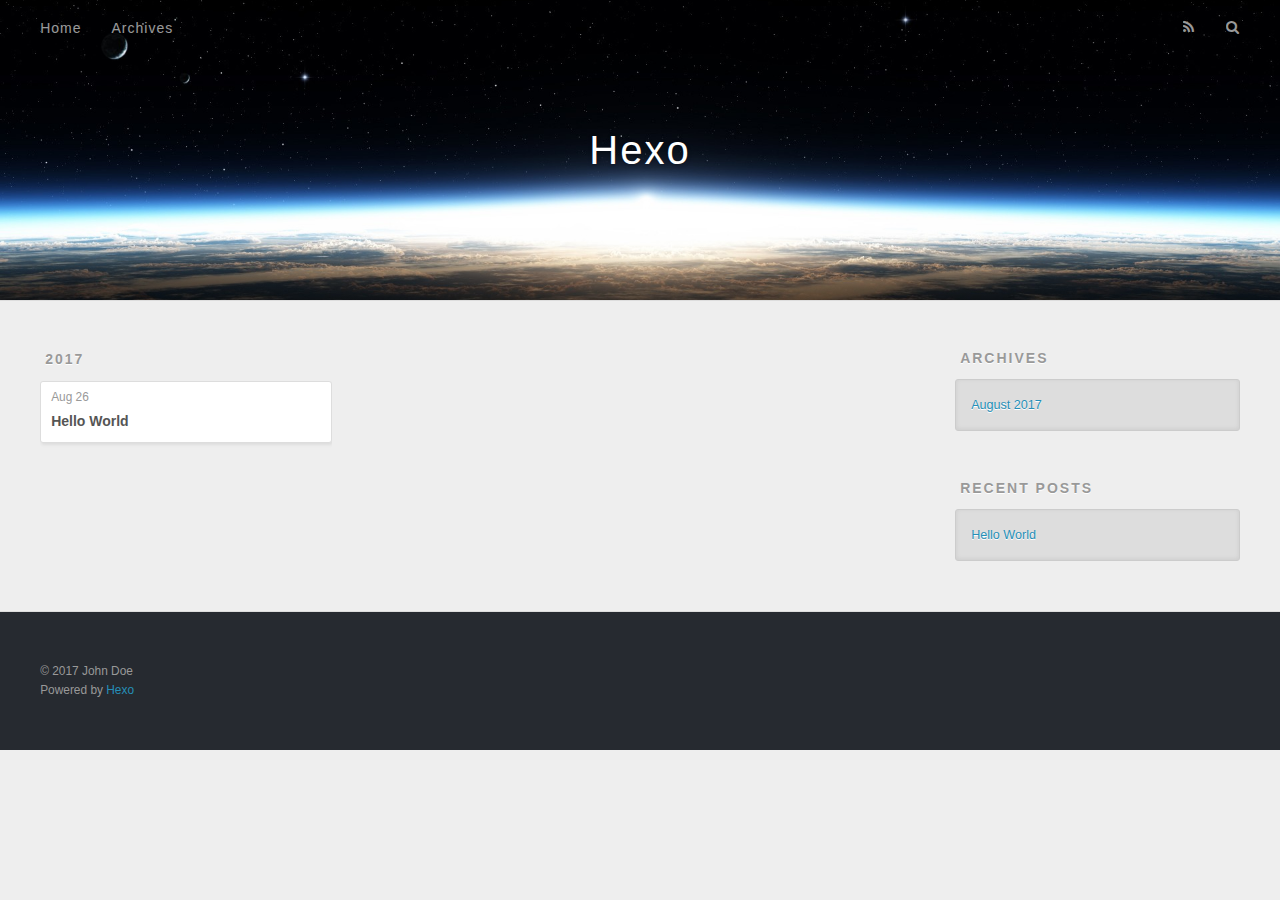
==== archives/index.html @ d43898ee "Site updated: 2017-08-26 11:19:26" ====
<!DOCTYPE html>
<html>
<head>
  <meta charset="utf-8">
  
  <title>Archives | Hexo</title>
  <meta name="viewport" content="width=device-width, initial-scale=1, maximum-scale=1">
  <meta property="og:type" content="website">
<meta property="og:title" content="Hexo">
<meta property="og:url" content="http://yoursite.com/archives/index.html">
<meta property="og:site_name" content="Hexo">
<meta name="twitter:card" content="summary">
<meta name="twitter:title" content="Hexo">
  
    <link rel="alternate" href="/atom.xml" title="Hexo" type="application/atom+xml">
  
  
    <link rel="icon" href="/favicon.png">
  
  
    <link href="//fonts.googleapis.com/css?family=Source+Code+Pro" rel="stylesheet" type="text/css">
  
  <link rel="stylesheet" href="/css/style.css">
  

</head>

<body>
  <div id="container">
    <div id="wrap">
      <header id="header">
  <div id="banner"></div>
  <div id="header-outer" class="outer">
    <div id="header-title" class="inner">
      <h1 id="logo-wrap">
        <a href="/" id="logo">Hexo</a>
      </h1>
      
    </div>
    <div id="header-inner" class="inner">
      <nav id="main-nav">
        <a id="main-nav-toggle" class="nav-icon"></a>
        
          <a class="main-nav-link" href="/">Home</a>
        
          <a class="main-nav-link" href="/archives">Archives</a>
        
      </nav>
      <nav id="sub-nav">
        
          <a id="nav-rss-link" class="nav-icon" href="/atom.xml" title="RSS Feed"></a>
        
        <a id="nav-search-btn" class="nav-icon" title="Search"></a>
      </nav>
      <div id="search-form-wrap">
        <form action="//google.com/search" method="get" accept-charset="UTF-8" class="search-form"><input type="search" name="q" class="search-form-input" placeholder="Search"><button type="submit" class="search-form-submit">&#xF002;</button><input type="hidden" name="sitesearch" value="http://yoursite.com"></form>
      </div>
    </div>
  </div>
</header>
      <div class="outer">
        <section id="main">
  
  
    
    
      
      
      <section class="archives-wrap">
        <div class="archive-year-wrap">
          <a href="/archives/2017" class="archive-year">2017</a>
        </div>
        <div class="archives">
    
    <article class="archive-article archive-type-post">
  <div class="archive-article-inner">
    <header class="archive-article-header">
      <a href="/2017/08/26/hello-world/" class="archive-article-date">
  <time datetime="2017-08-26T03:03:58.000Z" itemprop="datePublished">Aug 26</time>
</a>
      
  
    <h1 itemprop="name">
      <a class="archive-article-title" href="/2017/08/26/hello-world/">Hello World</a>
    </h1>
  

    </header>
  </div>
</article>
  
  
    </div></section>
  

</section>
        
          <aside id="sidebar">
  
    

  
    

  
    
  
    
  <div class="widget-wrap">
    <h3 class="widget-title">Archives</h3>
    <div class="widget">
      <ul class="archive-list"><li class="archive-list-item"><a class="archive-list-link" href="/archives/2017/08/">August 2017</a></li></ul>
    </div>
  </div>


  
    
  <div class="widget-wrap">
    <h3 class="widget-title">Recent Posts</h3>
    <div class="widget">
      <ul>
        
          <li>
            <a href="/2017/08/26/hello-world/">Hello World</a>
          </li>
        
      </ul>
    </div>
  </div>

  
</aside>
        
      </div>
      <footer id="footer">
  
  <div class="outer">
    <div id="footer-info" class="inner">
      &copy; 2017 John Doe<br>
      Powered by <a href="http://hexo.io/" target="_blank">Hexo</a>
    </div>
  </div>
</footer>
    </div>
    <nav id="mobile-nav">
  
    <a href="/" class="mobile-nav-link">Home</a>
  
    <a href="/archives" class="mobile-nav-link">Archives</a>
  
</nav>
    

<script src="//ajax.googleapis.com/ajax/libs/jquery/2.0.3/jquery.min.js"></script>


  <link rel="stylesheet" href="/fancybox/jquery.fancybox.css">
  <script src="/fancybox/jquery.fancybox.pack.js"></script>


<script src="/js/script.js"></script>

  </div>
</body>
</html>
---- css/style.css ----
body {
  width: 100%;
}
body:before,
body:after {
  content: "";
  display: table;
}
body:after {
  clear: both;
}
html,
body,
div,
span,
applet,
object,
iframe,
h1,
h2,
h3,
h4,
h5,
h6,
p,
blockquote,
pre,
a,
abbr,
acronym,
address,
big,
cite,
code,
del,
dfn,
em,
img,
ins,
kbd,
q,
s,
samp,
small,
strike,
strong,
sub,
sup,
tt,
var,
dl,
dt,
dd,
ol,
ul,
li,
fieldset,
form,
label,
legend,
table,
caption,
tbody,
tfoot,
thead,
tr,
th,
td {
  margin: 0;
  padding: 0;
  border: 0;
  outline: 0;
  font-weight: inherit;
  font-style: inherit;
  font-family: inherit;
  font-size: 100%;
  vertical-align: baseline;
}
body {
  line-height: 1;
  color: #000;
  background: #fff;
}
ol,
ul {
  list-style: none;
}
table {
  border-collapse: separate;
  border-spacing: 0;
  vertical-align: middle;
}
caption,
th,
td {
  text-align: left;
  font-weight: normal;
  vertical-align: middle;
}
a img {
  border: none;
}
input,
button {
  margin: 0;
  padding: 0;
}
input::-moz-focus-inner,
button::-moz-focus-inner {
  border: 0;
  padding: 0;
}
@font-face {
  font-family: FontAwesome;
  font-style: normal;
  font-weight: normal;
  src: url("fonts/fontawesome-webfont.eot?v=#4.0.3");
  src: url("fonts/fontawesome-webfont.eot?#iefix&v=#4.0.3") format("embedded-opentype"), url("fonts/fontawesome-webfont.woff?v=#4.0.3") format("woff"), url("fonts/fontawesome-webfont.ttf?v=#4.0.3") format("truetype"), url("fonts/fontawesome-webfont.svg#fontawesomeregular?v=#4.0.3") format("svg");
}
html,
body,
#container {
  height: 100%;
}
body {
  background: #eee;
  font: 14px "Helvetica Neue", Helvetica, Arial, sans-serif;
  -webkit-text-size-adjust: 100%;
}
.outer {
  max-width: 1220px;
  margin: 0 auto;
  padding: 0 20px;
}
.outer:before,
.outer:after {
  content: "";
  display: table;
}
.outer:after {
  clear: both;
}
.inner {
  display: inline;
  float: left;
  width: 98.33333333333333%;
  margin: 0 0.833333333333333%;
}
.left,
.alignleft {
  float: left;
}
.right,
.alignright {
  float: right;
}
.clear {
  clear: both;
}
#container {
  position: relative;
}
.mobile-nav-on {
  overflow: hidden;
}
#wrap {
  height: 100%;
  width: 100%;
  position: absolute;
  top: 0;
  left: 0;
  -webkit-transition: 0.2s ease-out;
  -moz-transition: 0.2s ease-out;
  -ms-transition: 0.2s ease-out;
  transition: 0.2s ease-out;
  z-index: 1;
  background: #eee;
}
.mobile-nav-on #wrap {
  left: 280px;
}
@media screen and (min-width: 768px) {
  #main {
    display: inline;
    float: left;
    width: 73.33333333333333%;
    margin: 0 0.833333333333333%;
  }
}
.article-date,
.article-category-link,
.archive-year,
.widget-title {
  text-decoration: none;
  text-transform: uppercase;
  letter-spacing: 2px;
  color: #999;
  margin-bottom: 1em;
  margin-left: 5px;
  line-height: 1em;
  text-shadow: 0 1px #fff;
  font-weight: bold;
}
.article-inner,
.archive-article-inner {
  background: #fff;
  -webkit-box-shadow: 1px 2px 3px #ddd;
  box-shadow: 1px 2px 3px #ddd;
  border: 1px solid #ddd;
  border-radius: 3px;
}
.article-entry h1,
.widget h1 {
  font-size: 2em;
}
.article-entry h2,
.widget h2 {
  font-size: 1.5em;
}
.article-entry h3,
.widget h3 {
  font-size: 1.3em;
}
.article-entry h4,
.widget h4 {
  font-size: 1.2em;
}
.article-entry h5,
.widget h5 {
  font-size: 1em;
}
.article-entry h6,
.widget h6 {
  font-size: 1em;
  color: #999;
}
.article-entry hr,
.widget hr {
  border: 1px dashed #ddd;
}
.article-entry strong,
.widget strong {
  font-weight: bold;
}
.article-entry em,
.widget em,
.article-entry cite,
.widget cite {
  font-style: italic;
}
.article-entry sup,
.widget sup,
.article-entry sub,
.widget sub {
  font-size: 0.75em;
  line-height: 0;
  position: relative;
  vertical-align: baseline;
}
.article-entry sup,
.widget sup {
  top: -0.5em;
}
.article-entry sub,
.widget sub {
  bottom: -0.2em;
}
.article-entry small,
.widget small {
  font-size: 0.85em;
}
.article-entry acronym,
.widget acronym,
.article-entry abbr,
.widget abbr {
  border-bottom: 1px dotted;
}
.article-entry ul,
.widget ul,
.article-entry ol,
.widget ol,
.article-entry dl,
.widget dl {
  margin: 0 20px;
  line-height: 1.6em;
}
.article-entry ul ul,
.widget ul ul,
.article-entry ol ul,
.widget ol ul,
.article-entry ul ol,
.widget ul ol,
.article-entry ol ol,
.widget ol ol {
  margin-top: 0;
  margin-bottom: 0;
}
.article-entry ul,
.widget ul {
  list-style: disc;
}
.article-entry ol,
.widget ol {
  list-style: decimal;
}
.article-entry dt,
.widget dt {
  font-weight: bold;
}
#header {
  height: 300px;
  position: relative;
  border-bottom: 1px solid #ddd;
}
#header:before,
#header:after {
  content: "";
  position: absolute;
  left: 0;
  right: 0;
  height: 40px;
}
#header:before {
  top: 0;
  background: -webkit-linear-gradient(rgba(0,0,0,0.2), transparent);
  background: -moz-linear-gradient(rgba(0,0,0,0.2), transparent);
  background: -ms-linear-gradient(rgba(0,0,0,0.2), transparent);
  background: linear-gradient(rgba(0,0,0,0.2), transparent);
}
#header:after {
  bottom: 0;
  background: -webkit-linear-gradient(transparent, rgba(0,0,0,0.2));
  background: -moz-linear-gradient(transparent, rgba(0,0,0,0.2));
  background: -ms-linear-gradient(transparent, rgba(0,0,0,0.2));
  background: linear-gradient(transparent, rgba(0,0,0,0.2));
}
#header-outer {
  height: 100%;
  position: relative;
}
#header-inner {
  position: relative;
  overflow: hidden;
}
#banner {
  position: absolute;
  top: 0;
  left: 0;
  width: 100%;
  height: 100%;
  background: url("images/banner.jpg") center #000;
  -webkit-background-size: cover;
  -moz-background-size: cover;
  background-size: cover;
  z-index: -1;
}
#header-title {
  text-align: center;
  height: 40px;
  position: absolute;
  top: 50%;
  left: 0;
  margin-top: -20px;
}
#logo,
#subtitle {
  text-decoration: none;
  color: #fff;
  font-weight: 300;
  text-shadow: 0 1px 4px rgba(0,0,0,0.3);
}
#logo {
  font-size: 40px;
  line-height: 40px;
  letter-spacing: 2px;
}
#subtitle {
  font-size: 16px;
  line-height: 16px;
  letter-spacing: 1px;
}
#subtitle-wrap {
  margin-top: 16px;
}
#main-nav {
  float: left;
  margin-left: -15px;
}
.nav-icon,
.main-nav-link {
  float: left;
  color: #fff;
  opacity: 0.6;
  text-decoration: none;
  text-shadow: 0 1px rgba(0,0,0,0.2);
  -webkit-transition: opacity 0.2s;
  -moz-transition: opacity 0.2s;
  -ms-transition: opacity 0.2s;
  transition: opacity 0.2s;
  display: block;
  padding: 20px 15px;
}
.nav-icon:hover,
.main-nav-link:hover {
  opacity: 1;
}
.nav-icon {
  font-family: FontAwesome;
  text-align: center;
  font-size: 14px;
  width: 14px;
  height: 14px;
  padding: 20px 15px;
  position: relative;
  cursor: pointer;
}
.main-nav-link {
  font-weight: 300;
  letter-spacing: 1px;
}
@media screen and (max-width: 479px) {
  .main-nav-link {
    display: none;
  }
}
#main-nav-toggle {
  display: none;
}
#main-nav-toggle:before {
  content: "\f0c9";
}
@media screen and (max-width: 479px) {
  #main-nav-toggle {
    display: block;
  }
}
#sub-nav {
  float: right;
  margin-right: -15px;
}
#nav-rss-link:before {
  content: "\f09e";
}
#nav-search-btn:before {
  content: "\f002";
}
#search-form-wrap {
  position: absolute;
  top: 15px;
  width: 150px;
  height: 30px;
  right: -150px;
  opacity: 0;
  -webkit-transition: 0.2s ease-out;
  -moz-transition: 0.2s ease-out;
  -ms-transition: 0.2s ease-out;
  transition: 0.2s ease-out;
}
#search-form-wrap.on {
  opacity: 1;
  right: 0;
}
@media screen and (max-width: 479px) {
  #search-form-wrap {
    width: 100%;
    right: -100%;
  }
}
.search-form {
  position: absolute;
  top: 0;
  left: 0;
  right: 0;
  background: #fff;
  padding: 5px 15px;
  border-radius: 15px;
  -webkit-box-shadow: 0 0 10px rgba(0,0,0,0.3);
  box-shadow: 0 0 10px rgba(0,0,0,0.3);
}
.search-form-input {
  border: none;
  background: none;
  color: #555;
  width: 100%;
  font: 13px "Helvetica Neue", Helvetica, Arial, sans-serif;
  outline: none;
}
.search-form-input::-webkit-search-results-decoration,
.search-form-input::-webkit-search-cancel-button {
  -webkit-appearance: none;
}
.search-form-submit {
  position: absolute;
  top: 50%;
  right: 10px;
  margin-top: -7px;
  font: 13px FontAwesome;
  border: none;
  background: none;
  color: #bbb;
  cursor: pointer;
}
.search-form-submit:hover,
.search-form-submit:focus {
  color: #777;
}
.article {
  margin: 50px 0;
}
.article-inner {
  overflow: hidden;
}
.article-meta:before,
.article-meta:after {
  content: "";
  display: table;
}
.article-meta:after {
  clear: both;
}
.article-date {
  float: left;
}
.article-category {
  float: left;
  line-height: 1em;
  color: #ccc;
  text-shadow: 0 1px #fff;
  margin-left: 8px;
}
.article-category:before {
  content: "\2022";
}
.article-category-link {
  margin: 0 12px 1em;
}
.article-header {
  padding: 20px 20px 0;
}
.article-title {
  text-decoration: none;
  font-size: 2em;
  font-weight: bold;
  color: #555;
  line-height: 1.1em;
  -webkit-transition: color 0.2s;
  -moz-transition: color 0.2s;
  -ms-transition: color 0.2s;
  transition: color 0.2s;
}
a.article-title:hover {
  color: #258fb8;
}
.article-entry {
  color: #555;
  padding: 0 20px;
}
.article-entry:before,
.article-entry:after {
  content: "";
  display: table;
}
.article-entry:after {
  clear: both;
}
.article-entry p,
.article-entry table {
  line-height: 1.6em;
  margin: 1.6em 0;
}
.article-entry h1,
.article-entry h2,
.article-entry h3,
.article-entry h4,
.article-entry h5,
.article-entry h6 {
  font-weight: bold;
}
.article-entry h1,
.article-entry h2,
.article-entry h3,
.article-entry h4,
.article-entry h5,
.article-entry h6 {
  line-height: 1.1em;
  margin: 1.1em 0;
}
.article-entry a {
  color: #258fb8;
  text-decoration: none;
}
.article-entry a:hover {
  text-decoration: underline;
}
.article-entry ul,
.article-entry ol,
.article-entry dl {
  margin-top: 1.6em;
  margin-bottom: 1.6em;
}
.article-entry img,
.article-entry video {
  max-width: 100%;
  height: auto;
  display: block;
  margin: auto;
}
.article-entry iframe {
  border: none;
}
.article-entry table {
  width: 100%;
  border-collapse: collapse;
  border-spacing: 0;
}
.article-entry th {
  font-weight: bold;
  border-bottom: 3px solid #ddd;
  padding-bottom: 0.5em;
}
.article-entry td {
  border-bottom: 1px solid #ddd;
  padding: 10px 0;
}
.article-entry blockquote {
  font-family: Georgia, "Times New Roman", serif;
  font-size: 1.4em;
  margin: 1.6em 20px;
  text-align: center;
}
.article-entry blockquote footer {
  font-size: 14px;
  margin: 1.6em 0;
  font-family: "Helvetica Neue", Helvetica, Arial, sans-serif;
}
.article-entry blockquote footer cite:before {
  content: "—";
  padding: 0 0.5em;
}
.article-entry .pullquote {
  text-align: left;
  width: 45%;
  margin: 0;
}
.article-entry .pullquote.left {
  margin-left: 0.5em;
  margin-right: 1em;
}
.article-entry .pullquote.right {
  margin-right: 0.5em;
  margin-left: 1em;
}
.article-entry .caption {
  color: #999;
  display: block;
  font-size: 0.9em;
  margin-top: 0.5em;
  position: relative;
  text-align: center;
}
.article-entry .video-container {
  position: relative;
  padding-top: 56.25%;
  height: 0;
  overflow: hidden;
}
.article-entry .video-container iframe,
.article-entry .video-container object,
.article-entry .video-container embed {
  position: absolute;
  top: 0;
  left: 0;
  width: 100%;
  height: 100%;
  margin-top: 0;
}
.article-more-link a {
  display: inline-block;
  line-height: 1em;
  padding: 6px 15px;
  border-radius: 15px;
  background: #eee;
  color: #999;
  text-shadow: 0 1px #fff;
  text-decoration: none;
}
.article-more-link a:hover {
  background: #258fb8;
  color: #fff;
  text-decoration: none;
  text-shadow: 0 1px #1e7293;
}
.article-footer {
  font-size: 0.85em;
  line-height: 1.6em;
  border-top: 1px solid #ddd;
  padding-top: 1.6em;
  margin: 0 20px 20px;
}
.article-footer:before,
.article-footer:after {
  content: "";
  display: table;
}
.article-footer:after {
  clear: both;
}
.article-footer a {
  color: #999;
  text-decoration: none;
}
.article-footer a:hover {
  color: #555;
}
.article-tag-list-item {
  float: left;
  margin-right: 10px;
}
.article-tag-list-link:before {
  content: "#";
}
.article-comment-link {
  float: right;
}
.article-comment-link:before {
  content: "\f075";
  font-family: FontAwesome;
  padding-right: 8px;
}
.article-share-link {
  cursor: pointer;
  float: right;
  margin-left: 20px;
}
.article-share-link:before {
  content: "\f064";
  font-family: FontAwesome;
  padding-right: 6px;
}
#article-nav {
  position: relative;
}
#article-nav:before,
#article-nav:after {
  content: "";
  display: table;
}
#article-nav:after {
  clear: both;
}
@media screen and (min-width: 768px) {
  #article-nav {
    margin: 50px 0;
  }
  #article-nav:before {
    width: 8px;
    height: 8px;
    position: absolute;
    top: 50%;
    left: 50%;
    margin-top: -4px;
    margin-left: -4px;
    content: "";
    border-radius: 50%;
    background: #ddd;
    -webkit-box-shadow: 0 1px 2px #fff;
    box-shadow: 0 1px 2px #fff;
  }
}
.article-nav-link-wrap {
  text-decoration: none;
  text-shadow: 0 1px #fff;
  color: #999;
  -webkit-box-sizing: border-box;
  -moz-box-sizing: border-box;
  box-sizing: border-box;
  margin-top: 50px;
  text-align: center;
  display: block;
}
.article-nav-link-wrap:hover {
  color: #555;
}
@media screen and (min-width: 768px) {
  .article-nav-link-wrap {
    width: 50%;
    margin-top: 0;
  }
}
@media screen and (min-width: 768px) {
  #article-nav-newer {
    float: left;
    text-align: right;
    padding-right: 20px;
  }
}
@media screen and (min-width: 768px) {
  #article-nav-older {
    float: right;
    text-align: left;
    padding-left: 20px;
  }
}
.article-nav-caption {
  text-transform: uppercase;
  letter-spacing: 2px;
  color: #ddd;
  line-height: 1em;
  font-weight: bold;
}
#article-nav-newer .article-nav-caption {
  margin-right: -2px;
}
.article-nav-title {
  font-size: 0.85em;
  line-height: 1.6em;
  margin-top: 0.5em;
}
.article-share-box {
  position: absolute;
  display: none;
  background: #fff;
  -webkit-box-shadow: 1px 2px 10px rgba(0,0,0,0.2);
  box-shadow: 1px 2px 10px rgba(0,0,0,0.2);
  border-radius: 3px;
  margin-left: -145px;
  overflow: hidden;
  z-index: 1;
}
.article-share-box.on {
  display: block;
}
.article-share-input {
  width: 100%;
  background: none;
  -webkit-box-sizing: border-box;
  -moz-box-sizing: border-box;
  box-sizing: border-box;
  font: 14px "Helvetica Neue", Helvetica, Arial, sans-serif;
  padding: 0 15px;
  color: #555;
  outline: none;
  border: 1px solid #ddd;
  border-radius: 3px 3px 0 0;
  height: 36px;
  line-height: 36px;
}
.article-share-links {
  background: #eee;
}
.article-share-links:before,
.article-share-links:after {
  content: "";
  display: table;
}
.article-share-links:after {
  clear: both;
}
.article-share-twitter,
.article-share-facebook,
.article-share-pinterest,
.article-share-google {
  width: 50px;
  height: 36px;
  display: block;
  float: left;
  position: relative;
  color: #999;
  text-shadow: 0 1px #fff;
}
.article-share-twitter:before,
.article-share-facebook:before,
.article-share-pinterest:before,
.article-share-google:before {
  font-size: 20px;
  font-family: FontAwesome;
  width: 20px;
  height: 20px;
  position: absolute;
  top: 50%;
  left: 50%;
  margin-top: -10px;
  margin-left: -10px;
  text-align: center;
}
.article-share-twitter:hover,
.article-share-facebook:hover,
.article-share-pinterest:hover,
.article-share-google:hover {
  color: #fff;
}
.article-share-twitter:before {
  content: "\f099";
}
.article-share-twitter:hover {
  background: #00aced;
  text-shadow: 0 1px #008abe;
}
.article-share-facebook:before {
  content: "\f09a";
}
.article-share-facebook:hover {
  background: #3b5998;
  text-shadow: 0 1px #2f477a;
}
.article-share-pinterest:before {
  content: "\f0d2";
}
.article-share-pinterest:hover {
  background: #cb2027;
  text-shadow: 0 1px #a21a1f;
}
.article-share-google:before {
  content: "\f0d5";
}
.article-share-google:hover {
  background: #dd4b39;
  text-shadow: 0 1px #be3221;
}
.article-gallery {
  background: #000;
  position: relative;
}
.article-gallery-photos {
  position: relative;
  overflow: hidden;
}
.article-gallery-img {
  display: none;
  max-width: 100%;
}
.article-gallery-img:first-child {
  display: block;
}
.article-gallery-img.loaded {
  position: absolute;
  display: block;
}
.article-gallery-img img {
  display: block;
  max-width: 100%;
  margin: 0 auto;
}
#comments {
  background: #fff;
  -webkit-box-shadow: 1px 2px 3px #ddd;
  box-shadow: 1px 2px 3px #ddd;
  padding: 20px;
  border: 1px solid #ddd;
  border-radius: 3px;
  margin: 50px 0;
}
#comments a {
  color: #258fb8;
}
.archives-wrap {
  margin: 50px 0;
}
.archives:before,
.archives:after {
  content: "";
  display: table;
}
.archives:after {
  clear: both;
}
.archive-year-wrap {
  margin-bottom: 1em;
}
.archives {
  -webkit-column-gap: 10px;
  -moz-column-gap: 10px;
  column-gap: 10px;
}
@media screen and (min-width: 480px) and (max-width: 767px) {
  .archives {
    -webkit-column-count: 2;
    -moz-column-count: 2;
    column-count: 2;
  }
}
@media screen and (min-width: 768px) {
  .archives {
    -webkit-column-count: 3;
    -moz-column-count: 3;
    column-count: 3;
  }
}
.archive-article {
  -webkit-column-break-inside: avoid;
  page-break-inside: avoid;
  overflow: hidden;
  break-inside: avoid-column;
}
.archive-article-inner {
  padding: 10px;
  margin-bottom: 15px;
}
.archive-article-title {
  text-decoration: none;
  font-weight: bold;
  color: #555;
  -webkit-transition: color 0.2s;
  -moz-transition: color 0.2s;
  -ms-transition: color 0.2s;
  transition: color 0.2s;
  line-height: 1.6em;
}
.archive-article-title:hover {
  color: #258fb8;
}
.archive-article-footer {
  margin-top: 1em;
}
.archive-article-date {
  color: #999;
  text-decoration: none;
  font-size: 0.85em;
  line-height: 1em;
  margin-bottom: 0.5em;
  display: block;
}
#page-nav {
  margin: 50px auto;
  background: #fff;
  -webkit-box-shadow: 1px 2px 3px #ddd;
  box-shadow: 1px 2px 3px #ddd;
  border: 1px solid #ddd;
  border-radius: 3px;
  text-align: center;
  color: #999;
  overflow: hidden;
}
#page-nav:before,
#page-nav:after {
  content: "";
  display: table;
}
#page-nav:after {
  clear: both;
}
#page-nav a,
#page-nav span {
  padding: 10px 20px;
  line-height: 1;
  height: 2ex;
}
#page-nav a {
  color: #999;
  text-decoration: none;
}
#page-nav a:hover {
  background: #999;
  color: #fff;
}
#page-nav .prev {
  float: left;
}
#page-nav .next {
  float: right;
}
#page-nav .page-number {
  display: inline-block;
}
@media screen and (max-width: 479px) {
  #page-nav .page-number {
    display: none;
  }
}
#page-nav .current {
  color: #555;
  font-weight: bold;
}
#page-nav .space {
  color: #ddd;
}
#footer {
  background: #262a30;
  padding: 50px 0;
  border-top: 1px solid #ddd;
  color: #999;
}
#footer a {
  color: #258fb8;
  text-decoration: none;
}
#footer a:hover {
  text-decoration: underline;
}
#footer-info {
  line-height: 1.6em;
  font-size: 0.85em;
}
.article-entry pre,
.article-entry .highlight {
  background: #2d2d2d;
  margin: 0 -20px;
  padding: 15px 20px;
  border-style: solid;
  border-color: #ddd;
  border-width: 1px 0;
  overflow: auto;
  color: #ccc;
  line-height: 22.400000000000002px;
}
.article-entry .highlight .gutter pre,
.article-entry .gist .gist-file .gist-data .line-numbers {
  color: #666;
  font-size: 0.85em;
}
.article-entry pre,
.article-entry code {
  font-family: "Source Code Pro", Consolas, Monaco, Menlo, Consolas, monospace;
}
.article-entry code {
  background: #eee;
  text-shadow: 0 1px #fff;
  padding: 0 0.3em;
}
.article-entry pre code {
  background: none;
  text-shadow: none;
  padding: 0;
}
.article-entry .highlight pre {
  border: none;
  margin: 0;
  padding: 0;
}
.article-entry .highlight table {
  margin: 0;
  width: auto;
}
.article-entry .highlight td {
  border: none;
  padding: 0;
}
.article-entry .highlight figcaption {
  font-size: 0.85em;
  color: #999;
  line-height: 1em;
  margin-bottom: 1em;
}
.article-entry .highlight figcaption:before,
.article-entry .highlight figcaption:after {
  content: "";
  display: table;
}
.article-entry .highlight figcaption:after {
  clear: both;
}
.article-entry .highlight figcaption a {
  float: right;
}
.article-entry .highlight .gutter pre {
  text-align: right;
  padding-right: 20px;
}
.article-entry .highlight .line {
  height: 22.400000000000002px;
}
.article-entry .highlight .line.marked {
  background: #515151;
}
.article-entry .gist {
  margin: 0 -20px;
  border-style: solid;
  border-color: #ddd;
  border-width: 1px 0;
  background: #2d2d2d;
  padding: 15px 20px 15px 0;
}
.article-entry .gist .gist-file {
  border: none;
  font-family: "Source Code Pro", Consolas, Monaco, Menlo, Consolas, monospace;
  margin: 0;
}
.article-entry .gist .gist-file .gist-data {
  background: none;
  border: none;
}
.article-entry .gist .gist-file .gist-data .line-numbers {
  background: none;
  border: none;
  padding: 0 20px 0 0;
}
.article-entry .gist .gist-file .gist-data .line-data {
  padding: 0 !important;
}
.article-entry .gist .gist-file .highlight {
  margin: 0;
  padding: 0;
  border: none;
}
.article-entry .gist .gist-file .gist-meta {
  background: #2d2d2d;
  color: #999;
  font: 0.85em "Helvetica Neue", Helvetica, Arial, sans-serif;
  text-shadow: 0 0;
  padding: 0;
  margin-top: 1em;
  margin-left: 20px;
}
.article-entry .gist .gist-file .gist-meta a {
  color: #258fb8;
  font-weight: normal;
}
.article-entry .gist .gist-file .gist-meta a:hover {
  text-decoration: underline;
}
pre .comment,
pre .title {
  color: #999;
}
pre .variable,
pre .attribute,
pre .tag,
pre .regexp,
pre .ruby .constant,
pre .xml .tag .title,
pre .xml .pi,
pre .xml .doctype,
pre .html .doctype,
pre .css .id,
pre .css .class,
pre .css .pseudo {
  color: #f2777a;
}
pre .number,
pre .preprocessor,
pre .built_in,
pre .literal,
pre .params,
pre .constant {
  color: #f99157;
}
pre .class,
pre .ruby .class .title,
pre .css .rules .attribute {
  color: #9c9;
}
pre .string,
pre .value,
pre .inheritance,
pre .header,
pre .ruby .symbol,
pre .xml .cdata {
  color: #9c9;
}
pre .css .hexcolor {
  color: #6cc;
}
pre .function,
pre .python .decorator,
pre .python .title,
pre .ruby .function .title,
pre .ruby .title .keyword,
pre .perl .sub,
pre .javascript .title,
pre .coffeescript .title {
  color: #69c;
}
pre .keyword,
pre .javascript .function {
  color: #c9c;
}
@media screen and (max-width: 479px) {
  #mobile-nav {
    position: absolute;
    top: 0;
    left: 0;
    width: 280px;
    height: 100%;
    background: #191919;
    border-right: 1px solid #fff;
  }
}
@media screen and (max-width: 479px) {
  .mobile-nav-link {
    display: block;
    color: #999;
    text-decoration: none;
    padding: 15px 20px;
    font-weight: bold;
  }
  .mobile-nav-link:hover {
    color: #fff;
  }
}
@media screen and (min-width: 768px) {
  #sidebar {
    display: inline;
    float: left;
    width: 23.333333333333332%;
    margin: 0 0.833333333333333%;
  }
}
.widget-wrap {
  margin: 50px 0;
}
.widget {
  color: #777;
  text-shadow: 0 1px #fff;
  background: #ddd;
  -webkit-box-shadow: 0 -1px 4px #ccc inset;
  box-shadow: 0 -1px 4px #ccc inset;
  border: 1px solid #ccc;
  padding: 15px;
  border-radius: 3px;
}
.widget a {
  color: #258fb8;
  text-decoration: none;
}
.widget a:hover {
  text-decoration: underline;
}
.widget ul ul,
.widget ol ul,
.widget dl ul,
.widget ul ol,
.widget ol ol,
.widget dl ol,
.widget ul dl,
.widget ol dl,
.widget dl dl {
  margin-left: 15px;
  list-style: disc;
}
.widget {
  line-height: 1.6em;
  word-wrap: break-word;
  font-size: 0.9em;
}
.widget ul,
.widget ol {
  list-style: none;
  margin: 0;
}
.widget ul ul,
.widget ol ul,
.widget ul ol,
.widget ol ol {
  margin: 0 20px;
}
.widget ul ul,
.widget ol ul {
  list-style: disc;
}
.widget ul ol,
.widget ol ol {
  list-style: decimal;
}
.category-list-count,
.tag-list-count,
.archive-list-count {
  padding-left: 5px;
  color: #999;
  font-size: 0.85em;
}
.category-list-count:before,
.tag-list-count:before,
.archive-list-count:before {
  content: "(";
}
.category-list-count:after,
.tag-list-count:after,
.archive-list-count:after {
  content: ")";
}
.tagcloud a {
  margin-right: 5px;
  display: inline-block;
}
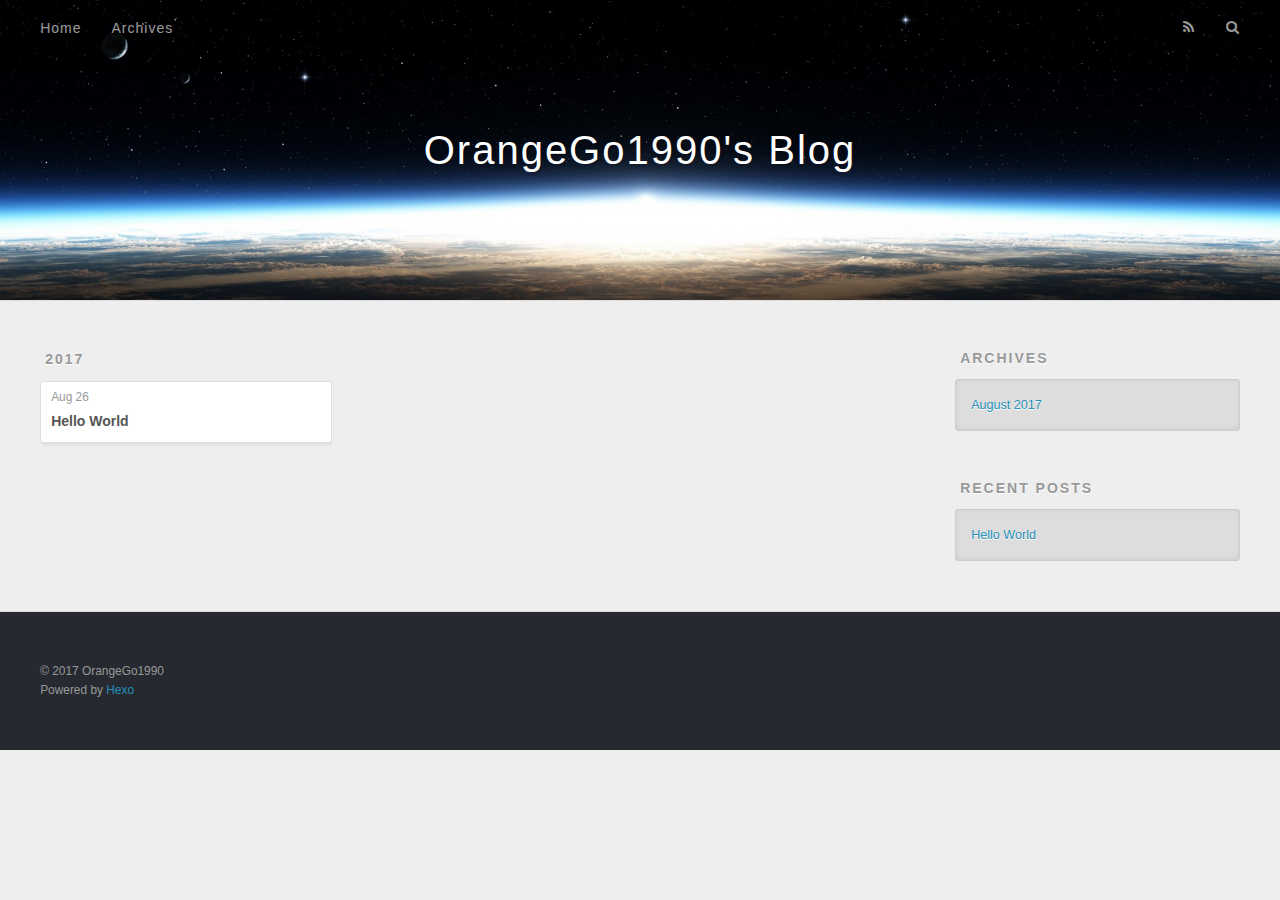
==== commit a4519f3e: "Site updated: 2017-08-26 12:02:07" ====
--- a/archives/index.html
+++ b/archives/index.html
@@ -3,16 +3,17 @@
 <head>
   <meta charset="utf-8">
   
-  <title>Archives | Hexo</title>
+  <title>Archives | OrangeGo1990&#39;s Blog</title>
   <meta name="viewport" content="width=device-width, initial-scale=1, maximum-scale=1">
   <meta property="og:type" content="website">
-<meta property="og:title" content="Hexo">
+<meta property="og:title" content="OrangeGo1990&#39;s Blog">
 <meta property="og:url" content="http://yoursite.com/archives/index.html">
-<meta property="og:site_name" content="Hexo">
+<meta property="og:site_name" content="OrangeGo1990&#39;s Blog">
+<meta property="og:locale" content="zh-Hans">
 <meta name="twitter:card" content="summary">
-<meta name="twitter:title" content="Hexo">
+<meta name="twitter:title" content="OrangeGo1990&#39;s Blog">
   
-    <link rel="alternate" href="/atom.xml" title="Hexo" type="application/atom+xml">
+    <link rel="alternate" href="/atom.xml" title="OrangeGo1990&#39;s Blog" type="application/atom+xml">
   
   
     <link rel="icon" href="/favicon.png">
@@ -33,7 +34,7 @@
   <div id="header-outer" class="outer">
     <div id="header-title" class="inner">
       <h1 id="logo-wrap">
-        <a href="/" id="logo">Hexo</a>
+        <a href="/" id="logo">OrangeGo1990&#39;s Blog</a>
       </h1>
       
     </div>
@@ -137,7 +138,7 @@
   
   <div class="outer">
     <div id="footer-info" class="inner">
-      &copy; 2017 John Doe<br>
+      &copy; 2017 OrangeGo1990<br>
       Powered by <a href="http://hexo.io/" target="_blank">Hexo</a>
     </div>
   </div>
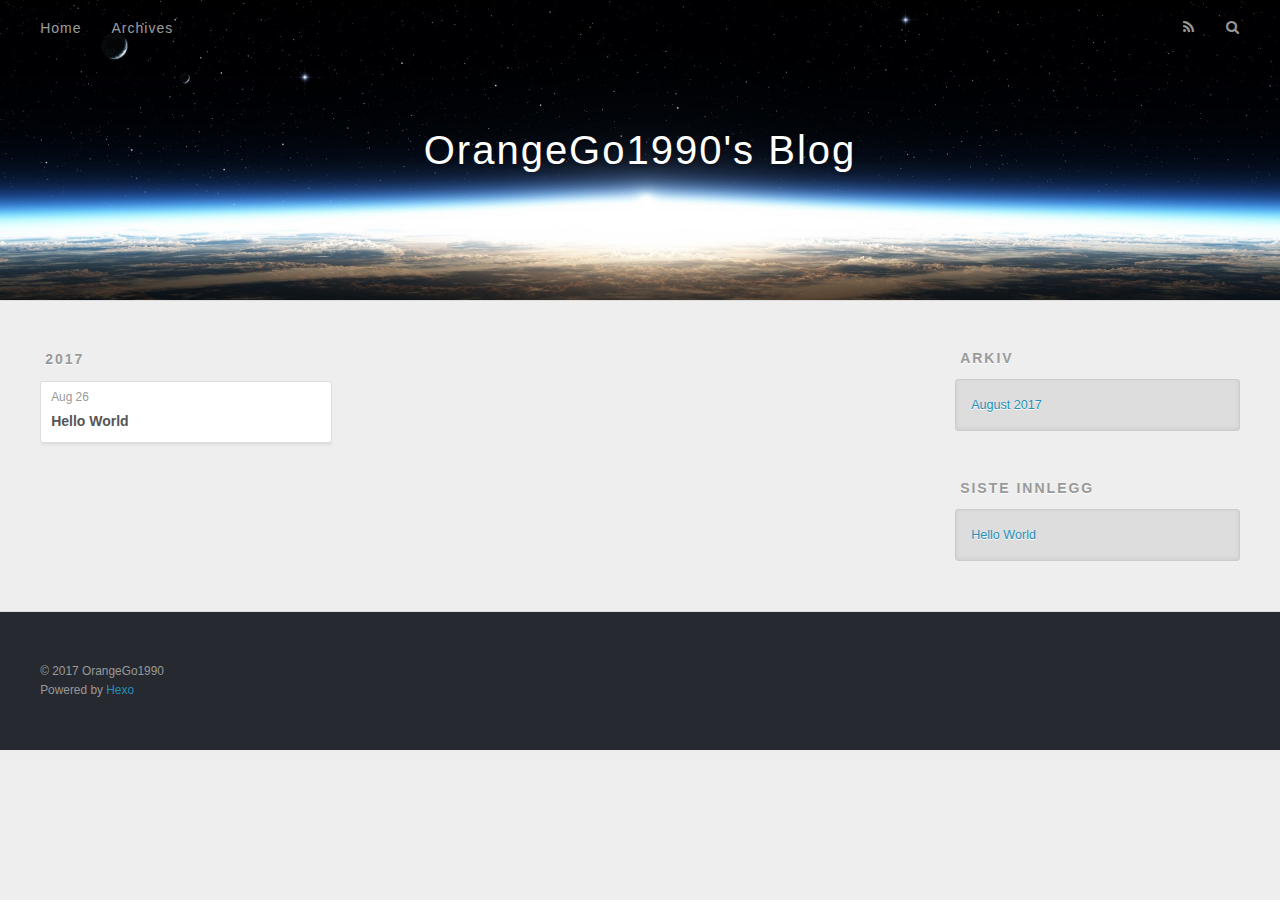
==== commit 436215a1: "Site updated: 2017-08-26 12:13:18" ====
--- a/archives/index.html
+++ b/archives/index.html
@@ -3,7 +3,7 @@
 <head>
   <meta charset="utf-8">
   
-  <title>Archives | OrangeGo1990&#39;s Blog</title>
+  <title>Arkiv | OrangeGo1990&#39;s Blog</title>
   <meta name="viewport" content="width=device-width, initial-scale=1, maximum-scale=1">
   <meta property="og:type" content="website">
 <meta property="og:title" content="OrangeGo1990&#39;s Blog">
@@ -51,7 +51,7 @@
         
           <a id="nav-rss-link" class="nav-icon" href="/atom.xml" title="RSS Feed"></a>
         
-        <a id="nav-search-btn" class="nav-icon" title="Search"></a>
+        <a id="nav-search-btn" class="nav-icon" title="Søk"></a>
       </nav>
       <div id="search-form-wrap">
         <form action="//google.com/search" method="get" accept-charset="UTF-8" class="search-form"><input type="search" name="q" class="search-form-input" placeholder="Search"><button type="submit" class="search-form-submit">&#xF002;</button><input type="hidden" name="sitesearch" value="http://yoursite.com"></form>
@@ -108,7 +108,7 @@
   
     
   <div class="widget-wrap">
-    <h3 class="widget-title">Archives</h3>
+    <h3 class="widget-title">Arkiv</h3>
     <div class="widget">
       <ul class="archive-list"><li class="archive-list-item"><a class="archive-list-link" href="/archives/2017/08/">August 2017</a></li></ul>
     </div>
@@ -118,7 +118,7 @@
   
     
   <div class="widget-wrap">
-    <h3 class="widget-title">Recent Posts</h3>
+    <h3 class="widget-title">Siste innlegg</h3>
     <div class="widget">
       <ul>
         
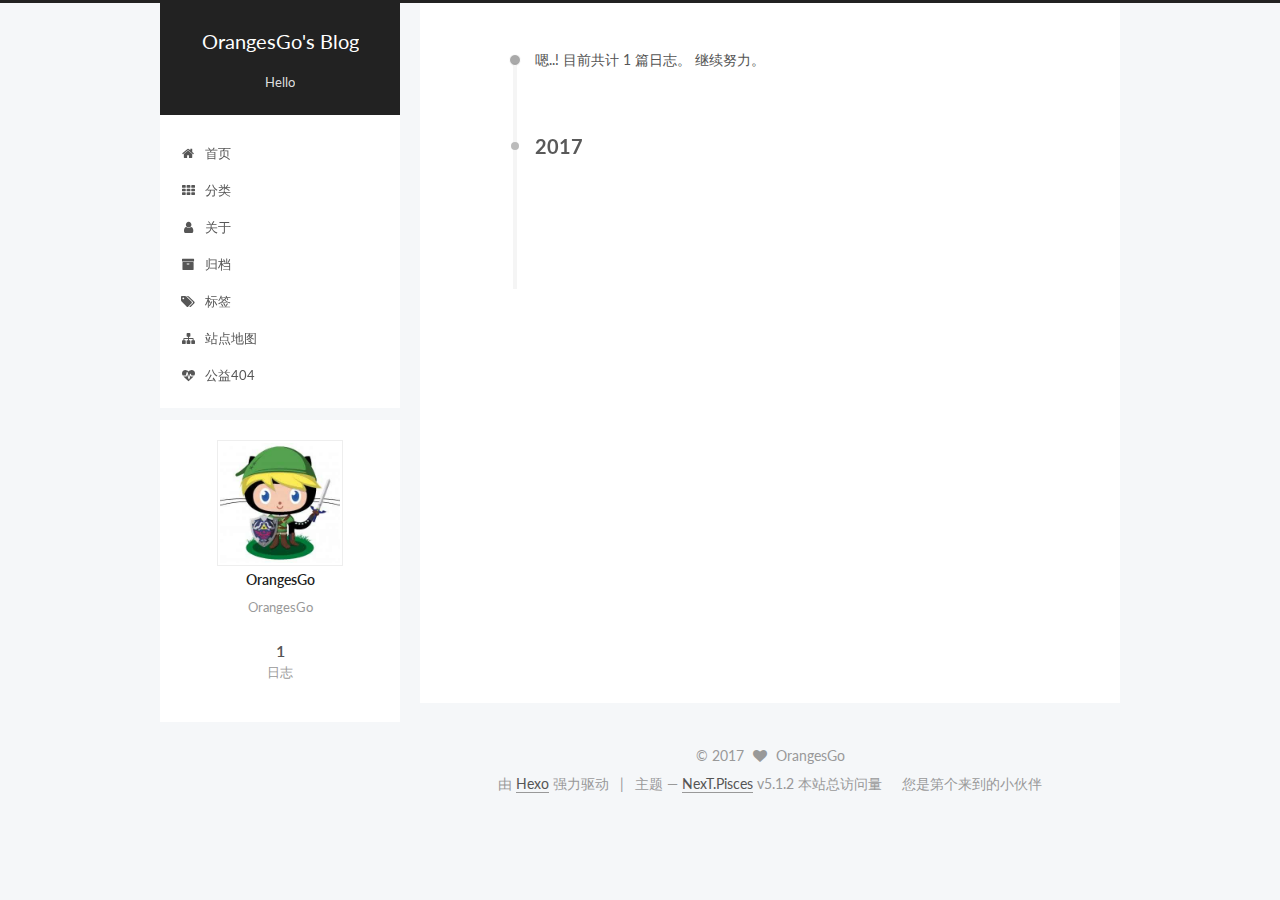
==== commit 8c82db73: "Site updated: 2017-08-26 15:39:42" ====
--- a/archives/index.html
+++ b/archives/index.html
@@ -1,167 +1,621 @@
 <!DOCTYPE html>
-<html>
+
+
+
+  
+
+
+<html class="theme-next pisces use-motion" lang="zh-Hans">
 <head>
-  <meta charset="utf-8">
-  
-  <title>Arkiv | OrangeGo1990&#39;s Blog</title>
-  <meta name="viewport" content="width=device-width, initial-scale=1, maximum-scale=1">
-  <meta property="og:type" content="website">
-<meta property="og:title" content="OrangeGo1990&#39;s Blog">
+  <meta charset="UTF-8"/>
+<meta http-equiv="X-UA-Compatible" content="IE=edge" />
+<meta name="viewport" content="width=device-width, initial-scale=1, maximum-scale=1"/>
+<meta name="theme-color" content="#222">
+
+
+
+
+
+
+
+
+
+<meta http-equiv="Cache-Control" content="no-transform" />
+<meta http-equiv="Cache-Control" content="no-siteapp" />
+
+
+
+
+
+
+
+
+
+
+
+
+
+
+
+
+  
+  
+  <link href="/lib/fancybox/source/jquery.fancybox.css?v=2.1.5" rel="stylesheet" type="text/css" />
+
+
+
+
+  
+  
+  
+  
+
+  
+    
+    
+  
+
+  
+
+  
+
+  
+
+  
+
+  
+    
+    
+    <link href="//fonts.googleapis.com/css?family=Lato:300,300italic,400,400italic,700,700italic&subset=latin,latin-ext" rel="stylesheet" type="text/css">
+  
+
+
+
+
+
+
+<link href="/lib/font-awesome/css/font-awesome.min.css?v=4.6.2" rel="stylesheet" type="text/css" />
+
+<link href="/css/main.css?v=5.1.2" rel="stylesheet" type="text/css" />
+
+
+  <meta name="keywords" content="Hexo, NexT" />
+
+
+
+
+
+
+
+
+  <link rel="shortcut icon" type="image/x-icon" href="/favicon.ico?v=5.1.2" />
+
+
+
+
+
+
+<meta name="description" content="OrangesGo">
+<meta property="og:type" content="website">
+<meta property="og:title" content="OrangesGo&#39;s Blog">
 <meta property="og:url" content="http://yoursite.com/archives/index.html">
-<meta property="og:site_name" content="OrangeGo1990&#39;s Blog">
+<meta property="og:site_name" content="OrangesGo&#39;s Blog">
+<meta property="og:description" content="OrangesGo">
 <meta property="og:locale" content="zh-Hans">
 <meta name="twitter:card" content="summary">
-<meta name="twitter:title" content="OrangeGo1990&#39;s Blog">
-  
-    <link rel="alternate" href="/atom.xml" title="OrangeGo1990&#39;s Blog" type="application/atom+xml">
-  
-  
-    <link rel="icon" href="/favicon.png">
-  
-  
-    <link href="//fonts.googleapis.com/css?family=Source+Code+Pro" rel="stylesheet" type="text/css">
-  
-  <link rel="stylesheet" href="/css/style.css">
-  
+<meta name="twitter:title" content="OrangesGo&#39;s Blog">
+<meta name="twitter:description" content="OrangesGo">
+
+
+
+<script type="text/javascript" id="hexo.configurations">
+  var NexT = window.NexT || {};
+  var CONFIG = {
+    root: '/',
+    scheme: 'Pisces',
+    version: '5.1.2',
+    sidebar: {"position":"left","display":"post","offset":12,"offset_float":12,"b2t":false,"scrollpercent":false,"onmobile":false},
+    fancybox: true,
+    tabs: true,
+    motion: true,
+    duoshuo: {
+      userId: '0',
+      author: '博主'
+    },
+    algolia: {
+      applicationID: '',
+      apiKey: '',
+      indexName: '',
+      hits: {"per_page":10},
+      labels: {"input_placeholder":"Search for Posts","hits_empty":"We didn't find any results for the search: ${query}","hits_stats":"${hits} results found in ${time} ms"}
+    }
+  };
+</script>
+
+
+
+  <link rel="canonical" href="http://yoursite.com/archives/"/>
+
+
+
+
+
+  <title>归档 | OrangesGo's Blog</title>
+  
+
+
+
+
+
+
+
 
 </head>
 
-<body>
-  <div id="container">
-    <div id="wrap">
-      <header id="header">
-  <div id="banner"></div>
-  <div id="header-outer" class="outer">
-    <div id="header-title" class="inner">
-      <h1 id="logo-wrap">
-        <a href="/" id="logo">OrangeGo1990&#39;s Blog</a>
-      </h1>
-      
+<body itemscope itemtype="http://schema.org/WebPage" lang="zh-Hans">
+
+  
+  
+    
+  
+
+  <div class="container sidebar-position-left page-archive">
+    <div class="headband"></div>
+
+    <header id="header" class="header" itemscope itemtype="http://schema.org/WPHeader">
+      <div class="header-inner"><div class="site-brand-wrapper">
+  <div class="site-meta ">
+    
+
+    <div class="custom-logo-site-title">
+      <a href="/"  class="brand" rel="start">
+        <span class="logo-line-before"><i></i></span>
+        <span class="site-title">OrangesGo's Blog</span>
+        <span class="logo-line-after"><i></i></span>
+      </a>
     </div>
-    <div id="header-inner" class="inner">
-      <nav id="main-nav">
-        <a id="main-nav-toggle" class="nav-icon"></a>
-        
-          <a class="main-nav-link" href="/">Home</a>
-        
-          <a class="main-nav-link" href="/archives">Archives</a>
-        
-      </nav>
-      <nav id="sub-nav">
-        
-          <a id="nav-rss-link" class="nav-icon" href="/atom.xml" title="RSS Feed"></a>
-        
-        <a id="nav-search-btn" class="nav-icon" title="Søk"></a>
-      </nav>
-      <div id="search-form-wrap">
-        <form action="//google.com/search" method="get" accept-charset="UTF-8" class="search-form"><input type="search" name="q" class="search-form-input" placeholder="Search"><button type="submit" class="search-form-submit">&#xF002;</button><input type="hidden" name="sitesearch" value="http://yoursite.com"></form>
+      
+        <p class="site-subtitle">Hello</p>
+      
+  </div>
+
+  <div class="site-nav-toggle">
+    <button>
+      <span class="btn-bar"></span>
+      <span class="btn-bar"></span>
+      <span class="btn-bar"></span>
+    </button>
+  </div>
+</div>
+
+<nav class="site-nav">
+  
+
+  
+    <ul id="menu" class="menu">
+      
+        
+        <li class="menu-item menu-item-home">
+          <a href="/" rel="section">
+            
+              <i class="menu-item-icon fa fa-fw fa-home"></i> <br />
+            
+            首页
+          </a>
+        </li>
+      
+        
+        <li class="menu-item menu-item-categories">
+          <a href="/categories/" rel="section">
+            
+              <i class="menu-item-icon fa fa-fw fa-th"></i> <br />
+            
+            分类
+          </a>
+        </li>
+      
+        
+        <li class="menu-item menu-item-about">
+          <a href="/about/" rel="section">
+            
+              <i class="menu-item-icon fa fa-fw fa-user"></i> <br />
+            
+            关于
+          </a>
+        </li>
+      
+        
+        <li class="menu-item menu-item-archives">
+          <a href="/archives/" rel="section">
+            
+              <i class="menu-item-icon fa fa-fw fa-archive"></i> <br />
+            
+            归档
+          </a>
+        </li>
+      
+        
+        <li class="menu-item menu-item-tags">
+          <a href="/tags/" rel="section">
+            
+              <i class="menu-item-icon fa fa-fw fa-tags"></i> <br />
+            
+            标签
+          </a>
+        </li>
+      
+        
+        <li class="menu-item menu-item-sitemap">
+          <a href="/sitemap.xml" rel="section">
+            
+              <i class="menu-item-icon fa fa-fw fa-sitemap"></i> <br />
+            
+            站点地图
+          </a>
+        </li>
+      
+        
+        <li class="menu-item menu-item-commonweal">
+          <a href="/404/" rel="section">
+            
+              <i class="menu-item-icon fa fa-fw fa-heartbeat"></i> <br />
+            
+            公益404
+          </a>
+        </li>
+      
+
+      
+    </ul>
+  
+
+  
+</nav>
+
+
+
+ </div>
+    </header>
+
+    <main id="main" class="main">
+      <div class="main-inner">
+        <div class="content-wrap">
+          <div id="content" class="content">
+            
+
+  
+  
+  
+  <div class="post-block archive">
+    <div id="posts" class="posts-collapse">
+      <span class="archive-move-on"></span>
+
+      <span class="archive-page-counter">
+        
+        
+        
+          
+        
+        嗯..! 目前共计 1 篇日志。 继续努力。
+      </span>
+
+      
+
+        
+        
+        
+
+        
+          
+          <div class="collection-title">
+            <h2 class="archive-year motion-element" id="archive-year-2017">2017</h2>
+          </div>
+        
+        
+
+        
+
+  <article class="post post-type-normal" itemscope itemtype="http://schema.org/Article">
+    <header class="post-header">
+
+      <h2 class="post-title">
+        
+            <a class="post-title-link" href="/2017/08/26/hello-world/" itemprop="url">
+              
+                <span itemprop="name">Hello World</span>
+              
+            </a>
+        
+      </h2>
+
+      <div class="post-meta">
+        <time class="post-time" itemprop="dateCreated"
+              datetime="2017-08-26T11:03:58+08:00"
+              content="2017-08-26" >
+          08-26
+        </time>
       </div>
+
+    </header>
+  </article>
+
+
+
+      
+
     </div>
   </div>
-</header>
-      <div class="outer">
-        <section id="main">
-  
-  
-    
-    
-      
-      
-      <section class="archives-wrap">
-        <div class="archive-year-wrap">
-          <a href="/archives/2017" class="archive-year">2017</a>
+  
+  
+  
+
+  
+
+
+
+          </div>
+          
+
+
+          
+
         </div>
-        <div class="archives">
-    
-    <article class="archive-article archive-type-post">
-  <div class="archive-article-inner">
-    <header class="archive-article-header">
-      <a href="/2017/08/26/hello-world/" class="archive-article-date">
-  <time datetime="2017-08-26T03:03:58.000Z" itemprop="datePublished">Aug 26</time>
-</a>
-      
-  
-    <h1 itemprop="name">
-      <a class="archive-article-title" href="/2017/08/26/hello-world/">Hello World</a>
-    </h1>
-  
-
-    </header>
-  </div>
-</article>
-  
-  
-    </div></section>
-  
-
-</section>
-        
-          <aside id="sidebar">
-  
-    
-
-  
-    
-
-  
-    
-  
-    
-  <div class="widget-wrap">
-    <h3 class="widget-title">Arkiv</h3>
-    <div class="widget">
-      <ul class="archive-list"><li class="archive-list-item"><a class="archive-list-link" href="/archives/2017/08/">August 2017</a></li></ul>
+        
+          
+  
+  <div class="sidebar-toggle">
+    <div class="sidebar-toggle-line-wrap">
+      <span class="sidebar-toggle-line sidebar-toggle-line-first"></span>
+      <span class="sidebar-toggle-line sidebar-toggle-line-middle"></span>
+      <span class="sidebar-toggle-line sidebar-toggle-line-last"></span>
     </div>
   </div>
 
-
-  
-    
-  <div class="widget-wrap">
-    <h3 class="widget-title">Siste innlegg</h3>
-    <div class="widget">
-      <ul>
-        
-          <li>
-            <a href="/2017/08/26/hello-world/">Hello World</a>
-          </li>
-        
-      </ul>
+  <aside id="sidebar" class="sidebar">
+    
+    <div class="sidebar-inner">
+
+      
+
+      
+
+      <section class="site-overview sidebar-panel sidebar-panel-active">
+        <div class="site-author motion-element" itemprop="author" itemscope itemtype="http://schema.org/Person">
+          <img class="site-author-image" itemprop="image"
+               src="/images/github.png"
+               alt="OrangesGo" />
+          <p class="site-author-name" itemprop="name">OrangesGo</p>
+           
+              <p class="site-description motion-element" itemprop="description">OrangesGo</p>
+          
+        </div>
+        <nav class="site-state motion-element">
+
+          
+            <div class="site-state-item site-state-posts">
+            
+              <a href="/archives/">
+            
+                <span class="site-state-item-count">1</span>
+                <span class="site-state-item-name">日志</span>
+              </a>
+            </div>
+          
+
+          
+
+          
+
+        </nav>
+
+        
+
+        <div class="links-of-author motion-element">
+          
+        </div>
+
+        
+        
+
+        
+        
+
+        
+
+
+      </section>
+
+      
+
+      
+
     </div>
+  </aside>
+
+
+        
+      </div>
+    </main>
+
+    <footer id="footer" class="footer">
+      <div class="footer-inner">
+        <div class="copyright" >
+  
+  &copy; 
+  <span itemprop="copyrightYear">2017</span>
+  <span class="with-love">
+    <i class="fa fa-heart"></i>
+  </span>
+  <span class="author" itemprop="copyrightHolder">OrangesGo</span>
+
+  
+</div>
+
+
+  <div class="powered-by">由 <a class="theme-link" href="https://hexo.io">Hexo</a> 强力驱动</div>
+
+  <span class="post-meta-divider">|</span>
+
+  <div class="theme-info">主题 &mdash; <a class="theme-link" href="https://github.com/iissnan/hexo-theme-next">NexT.Pisces</a> v5.1.2</div>
+
+
+<script async src="https://dn-lbstatics.qbox.me/busuanzi/2.3/busuanzi.pure.mini.js"></script>
+本站总访问量 <span id="busuanzi_value_site_pv"></span> &nbsp&nbsp&nbsp
+您是第<span id="busuanzi_value_site_uv"></span>个来到的小伙伴
+
+
+        
+
+
+
+
+
+
+
+        
+      </div>
+    </footer>
+
+    
+      <div class="back-to-top">
+        <i class="fa fa-arrow-up"></i>
+        
+      </div>
+    
+
   </div>
 
   
-</aside>
-        
-      </div>
-      <footer id="footer">
-  
-  <div class="outer">
-    <div id="footer-info" class="inner">
-      &copy; 2017 OrangeGo1990<br>
-      Powered by <a href="http://hexo.io/" target="_blank">Hexo</a>
-    </div>
-  </div>
-</footer>
-    </div>
-    <nav id="mobile-nav">
-  
-    <a href="/" class="mobile-nav-link">Home</a>
-  
-    <a href="/archives" class="mobile-nav-link">Archives</a>
-  
-</nav>
-    
-
-<script src="//ajax.googleapis.com/ajax/libs/jquery/2.0.3/jquery.min.js"></script>
-
-
-  <link rel="stylesheet" href="/fancybox/jquery.fancybox.css">
-  <script src="/fancybox/jquery.fancybox.pack.js"></script>
-
-
-<script src="/js/script.js"></script>
-
-  </div>
+
+<script type="text/javascript">
+  if (Object.prototype.toString.call(window.Promise) !== '[object Function]') {
+    window.Promise = null;
+  }
+</script>
+
+
+
+
+
+
+
+
+
+  
+
+
+
+
+
+
+
+
+
+
+
+
+  
+  <script type="text/javascript" src="/lib/jquery/index.js?v=2.1.3"></script>
+
+  
+  <script type="text/javascript" src="/lib/fastclick/lib/fastclick.min.js?v=1.0.6"></script>
+
+  
+  <script type="text/javascript" src="/lib/jquery_lazyload/jquery.lazyload.js?v=1.9.7"></script>
+
+  
+  <script type="text/javascript" src="/lib/velocity/velocity.min.js?v=1.2.1"></script>
+
+  
+  <script type="text/javascript" src="/lib/velocity/velocity.ui.min.js?v=1.2.1"></script>
+
+  
+  <script type="text/javascript" src="/lib/fancybox/source/jquery.fancybox.pack.js?v=2.1.5"></script>
+
+
+  
+
+
+  <script type="text/javascript" src="/js/src/utils.js?v=5.1.2"></script>
+
+  <script type="text/javascript" src="/js/src/motion.js?v=5.1.2"></script>
+
+
+
+  
+  
+
+
+  <script type="text/javascript" src="/js/src/affix.js?v=5.1.2"></script>
+
+  <script type="text/javascript" src="/js/src/schemes/pisces.js?v=5.1.2"></script>
+
+
+
+  
+  <script type="text/javascript" src="/js/src/scrollspy.js?v=5.1.2"></script>
+<script type="text/javascript" src="/js/src/post-details.js?v=5.1.2"></script>
+
+  
+    <script type="text/javascript" id="motion.page.archive">
+      $('.archive-year').velocity('transition.slideLeftIn');
+    </script>
+  
+
+
+  
+
+
+  <script type="text/javascript" src="/js/src/bootstrap.js?v=5.1.2"></script>
+
+
+
+  
+
+
+  
+
+
+
+
+	
+
+
+
+
+
+  
+
+
+
+
+
+  
+
+
+
+
+
+
+
+
+  
+
+
+
+
+
+  
+
+  
+
+  
+
+  
+
+  
+
+  
+
 </body>
-</html>+</html>
--- a/css/main.css
+++ b/css/main.css
@@ -0,0 +1,3080 @@
+/* normalize.css v3.0.2 | MIT License | git.io/normalize */
+html {
+  font-family: sans-serif; /* 1 */
+  -ms-text-size-adjust: 100%; /* 2 */
+  -webkit-text-size-adjust: 100%; /* 2 */
+}
+body {
+  margin: 0;
+}
+article,
+aside,
+details,
+figcaption,
+figure,
+footer,
+header,
+hgroup,
+main,
+menu,
+nav,
+section,
+summary {
+  display: block;
+}
+audio,
+canvas,
+progress,
+video {
+  display: inline-block; /* 1 */
+  vertical-align: baseline; /* 2 */
+}
+audio:not([controls]) {
+  display: none;
+  height: 0;
+}
+[hidden],
+template {
+  display: none;
+}
+a {
+  background-color: transparent;
+}
+a:active,
+a:hover {
+  outline: 0;
+}
+abbr[title] {
+  border-bottom: 1px dotted;
+}
+b,
+strong {
+  font-weight: bold;
+}
+dfn {
+  font-style: italic;
+}
+h1 {
+  font-size: 2em;
+  margin: 0.67em 0;
+}
+mark {
+  background: #ff0;
+  color: #000;
+}
+small {
+  font-size: 80%;
+}
+sub,
+sup {
+  font-size: 75%;
+  line-height: 0;
+  position: relative;
+  vertical-align: baseline;
+}
+sup {
+  top: -0.5em;
+}
+sub {
+  bottom: -0.25em;
+}
+img {
+  border: 0;
+}
+svg:not(:root) {
+  overflow: hidden;
+}
+figure {
+  margin: 1em 40px;
+}
+hr {
+  -moz-box-sizing: content-box;
+  box-sizing: content-box;
+  height: 0;
+}
+pre {
+  overflow: auto;
+}
+code,
+kbd,
+pre,
+samp {
+  font-family: monospace, monospace;
+  font-size: 1em;
+}
+button,
+input,
+optgroup,
+select,
+textarea {
+  color: inherit; /* 1 */
+  font: inherit; /* 2 */
+  margin: 0; /* 3 */
+}
+button {
+  overflow: visible;
+}
+button,
+select {
+  text-transform: none;
+}
+button,
+html input[type="button"],
+input[type="reset"],
+input[type="submit"] {
+  -webkit-appearance: button; /* 2 */
+  cursor: pointer; /* 3 */
+}
+button[disabled],
+html input[disabled] {
+  cursor: default;
+}
+button::-moz-focus-inner,
+input::-moz-focus-inner {
+  border: 0;
+  padding: 0;
+}
+input {
+  line-height: normal;
+}
+input[type="checkbox"],
+input[type="radio"] {
+  box-sizing: border-box; /* 1 */
+  padding: 0; /* 2 */
+}
+input[type="number"]::-webkit-inner-spin-button,
+input[type="number"]::-webkit-outer-spin-button {
+  height: auto;
+}
+input[type="search"] {
+  -webkit-appearance: textfield; /* 1 */
+  -moz-box-sizing: content-box;
+  -webkit-box-sizing: content-box; /* 2 */
+  box-sizing: content-box;
+}
+input[type="search"]::-webkit-search-cancel-button,
+input[type="search"]::-webkit-search-decoration {
+  -webkit-appearance: none;
+}
+fieldset {
+  border: 1px solid #c0c0c0;
+  margin: 0 2px;
+  padding: 0.35em 0.625em 0.75em;
+}
+legend {
+  border: 0; /* 1 */
+  padding: 0; /* 2 */
+}
+textarea {
+  overflow: auto;
+}
+optgroup {
+  font-weight: bold;
+}
+table {
+  border-collapse: collapse;
+  border-spacing: 0;
+}
+td,
+th {
+  padding: 0;
+}
+::selection {
+  background: #262a30;
+  color: #fff;
+}
+body {
+  position: relative;
+  font-family: 'Lato', "PingFang SC", "Microsoft YaHei", sans-serif;
+  font-size: 14px;
+  line-height: 2;
+  color: #555;
+  background: #f5f7f9;
+}
+@media (max-width: 767px) {
+  body {
+    padding-right: 0 !important;
+  }
+}
+@media (min-width: 768px) and (max-width: 991px) {
+  body {
+    padding-right: 0 !important;
+  }
+}
+@media (min-width: 1600px) {
+  body {
+    font-size: 16px;
+  }
+}
+h1,
+h2,
+h3,
+h4,
+h5,
+h6 {
+  margin: 0;
+  padding: 0;
+  font-weight: bold;
+  line-height: 1.5;
+  font-family: 'Lato', "PingFang SC", "Microsoft YaHei", sans-serif;
+}
+h2,
+h3,
+h4,
+h5,
+h6 {
+  margin: 20px 0 15px;
+}
+h1 {
+  font-size: 22px;
+}
+@media (max-width: 767px) {
+  h1 {
+    font-size: 18px;
+  }
+}
+h2 {
+  font-size: 20px;
+}
+@media (max-width: 767px) {
+  h2 {
+    font-size: 16px;
+  }
+}
+h3 {
+  font-size: 18px;
+}
+@media (max-width: 767px) {
+  h3 {
+    font-size: 14px;
+  }
+}
+h4 {
+  font-size: 16px;
+}
+@media (max-width: 767px) {
+  h4 {
+    font-size: 12px;
+  }
+}
+h5 {
+  font-size: 14px;
+}
+@media (max-width: 767px) {
+  h5 {
+    font-size: 10px;
+  }
+}
+h6 {
+  font-size: 12px;
+}
+@media (max-width: 767px) {
+  h6 {
+    font-size: 8px;
+  }
+}
+p {
+  margin: 0 0 20px 0;
+}
+a {
+  color: #555;
+  text-decoration: none;
+  border-bottom: 1px solid #999;
+  word-wrap: break-word;
+}
+a:hover {
+  color: #222;
+  border-bottom-color: #222;
+}
+blockquote {
+  margin: 0;
+  padding: 0;
+}
+img {
+  display: block;
+  margin: auto;
+  max-width: 100%;
+  height: auto;
+}
+hr {
+  margin: 40px 0;
+  height: 3px;
+  border: none;
+  background-color: #ddd;
+  background-image: repeating-linear-gradient(-45deg, #fff, #fff 4px, transparent 4px, transparent 8px);
+}
+blockquote {
+  padding: 0 15px;
+  color: #666;
+  border-left: 4px solid #ddd;
+}
+blockquote cite::before {
+  content: "-";
+  padding: 0 5px;
+}
+dt {
+  font-weight: 700;
+}
+dd {
+  margin: 0;
+  padding: 0;
+}
+kbd {
+  border: 1px solid #ccc;
+  border-radius: 0.2em;
+  box-shadow: 0.1em 0.1em 0.2em rgba(0,0,0,0.1);
+  background-color: #f9f9f9;
+  font-family: inherit;
+  background-image: -webkit-linear-gradient(top, #eee, #fff, #eee);
+  padding: 0.1em 0.3em;
+  white-space: nowrap;
+}
+.text-left {
+  text-align: left;
+}
+.text-center {
+  text-align: center;
+}
+.text-right {
+  text-align: right;
+}
+.text-justify {
+  text-align: justify;
+}
+.text-nowrap {
+  white-space: nowrap;
+}
+.text-lowercase {
+  text-transform: lowercase;
+}
+.text-uppercase {
+  text-transform: uppercase;
+}
+.text-capitalize {
+  text-transform: capitalize;
+}
+.center-block {
+  display: block;
+  margin-left: auto;
+  margin-right: auto;
+}
+.clearfix:before,
+.clearfix:after {
+  content: " ";
+  display: table;
+}
+.clearfix:after {
+  clear: both;
+}
+.pullquote {
+  width: 45%;
+}
+.pullquote.left {
+  float: left;
+  margin-left: 5px;
+  margin-right: 10px;
+}
+.pullquote.right {
+  float: right;
+  margin-left: 10px;
+  margin-right: 5px;
+}
+.affix.affix.affix {
+  position: fixed;
+}
+.translation {
+  margin-top: -20px;
+  font-size: 14px;
+  color: #999;
+}
+.scrollbar-measure {
+  width: 100px;
+  height: 100px;
+  overflow: scroll;
+  position: absolute;
+  top: -9999px;
+}
+.use-motion .motion-element {
+  opacity: 0;
+}
+table {
+  margin: 20px 0;
+  width: 100%;
+  border-collapse: collapse;
+  border-spacing: 0;
+  border: 1px solid #ddd;
+  font-size: 14px;
+  table-layout: fixed;
+  word-wrap: break-all;
+}
+table>tbody>tr:nth-of-type(odd) {
+  background-color: #f9f9f9;
+}
+table>tbody>tr:hover {
+  background-color: #f5f5f5;
+}
+caption,
+th,
+td {
+  padding: 8px;
+  text-align: left;
+  vertical-align: middle;
+  font-weight: normal;
+}
+th,
+td {
+  border-bottom: 3px solid #ddd;
+  border-right: 1px solid #eee;
+}
+th {
+  padding-bottom: 10px;
+  font-weight: 700;
+}
+td {
+  border-bottom-width: 1px;
+}
+html,
+body {
+  height: 100%;
+}
+.container {
+  position: relative;
+  min-height: 100%;
+}
+.header-inner {
+  margin: 0 auto;
+  padding: 100px 0 70px;
+  width: 700px;
+}
+@media (min-width: 1600px) {
+  .container .header-inner {
+    width: 900px;
+  }
+}
+.main-inner {
+  margin: 0 auto;
+  width: 700px;
+}
+@media (min-width: 1600px) {
+  .container .main-inner {
+    width: 900px;
+  }
+}
+.footer {
+  width: 100%;
+  min-height: 50px;
+}
+.footer-inner {
+  box-sizing: border-box;
+  margin: 20px auto;
+  width: 700px;
+}
+@media (min-width: 1600px) {
+  .container .footer-inner {
+    width: 900px;
+  }
+}
+pre,
+.highlight {
+  overflow: auto;
+  margin: 20px 0;
+  padding: 0;
+  font-size: 13px;
+  color: #4d4d4c;
+  background: #f7f7f7;
+  line-height: 1.6;
+}
+pre,
+code {
+  font-family: consolas, Menlo, "PingFang SC", "Microsoft YaHei", monospace;
+}
+code {
+  padding: 2px 4px;
+  word-wrap: break-word;
+  color: #555;
+  background: #eee;
+  border-radius: 3px;
+  font-size: 13px;
+}
+pre code {
+  padding: 0;
+  color: #4d4d4c;
+  background: none;
+  text-shadow: none;
+}
+.highlight {
+  border-radius: 1px;
+}
+.highlight pre {
+  border: none;
+  margin: 0;
+  padding: 10px 0;
+}
+.highlight table {
+  margin: 0;
+  width: auto;
+  border: none;
+}
+.highlight td {
+  border: none;
+  padding: 0;
+}
+.highlight figcaption {
+  font-size: 1em;
+  color: #4d4d4c;
+  line-height: 1em;
+  margin-bottom: 1em;
+}
+.highlight figcaption:before,
+.highlight figcaption:after {
+  content: " ";
+  display: table;
+}
+.highlight figcaption:after {
+  clear: both;
+}
+.highlight figcaption a {
+  float: right;
+  color: #4d4d4c;
+}
+.highlight figcaption a:hover {
+  border-bottom-color: #4d4d4c;
+}
+.highlight .gutter pre {
+  padding-left: 10px;
+  padding-right: 10px;
+  color: #869194;
+  text-align: right;
+  background-color: #eff2f3;
+}
+.highlight .code pre {
+  width: 100%;
+  padding-left: 10px;
+  padding-right: 10px;
+  background-color: #f7f7f7;
+}
+.highlight .line {
+  height: 20px;
+}
+.gutter {
+  -webkit-user-select: none;
+  -moz-user-select: none;
+  -ms-user-select: none;
+  user-select: none;
+}
+.gist table {
+  width: auto;
+}
+.gist table td {
+  border: none;
+}
+pre .deletion {
+  background: #fdd;
+}
+pre .addition {
+  background: #dfd;
+}
+pre .meta {
+  color: #8959a8;
+}
+pre .comment {
+  color: #8e908c;
+}
+pre .variable,
+pre .attribute,
+pre .tag,
+pre .regexp,
+pre .ruby .constant,
+pre .xml .tag .title,
+pre .xml .pi,
+pre .xml .doctype,
+pre .html .doctype,
+pre .css .id,
+pre .css .class,
+pre .css .pseudo {
+  color: #c82829;
+}
+pre .number,
+pre .preprocessor,
+pre .built_in,
+pre .literal,
+pre .params,
+pre .constant,
+pre .command {
+  color: #f5871f;
+}
+pre .ruby .class .title,
+pre .css .rules .attribute,
+pre .string,
+pre .value,
+pre .inheritance,
+pre .header,
+pre .ruby .symbol,
+pre .xml .cdata,
+pre .special,
+pre .number,
+pre .formula {
+  color: #718c00;
+}
+pre .title,
+pre .css .hexcolor {
+  color: #3e999f;
+}
+pre .function,
+pre .python .decorator,
+pre .python .title,
+pre .ruby .function .title,
+pre .ruby .title .keyword,
+pre .perl .sub,
+pre .javascript .title,
+pre .coffeescript .title {
+  color: #4271ae;
+}
+pre .keyword,
+pre .javascript .function {
+  color: #8959a8;
+}
+.full-image.full-image.full-image {
+  border: none;
+  max-width: 100%;
+  width: auto;
+  margin: 20px auto;
+}
+@media (min-width: 992px) {
+  .full-image.full-image.full-image {
+    max-width: none;
+    width: 118%;
+    margin: 0 -9%;
+  }
+}
+.blockquote-center,
+.page-home .post-type-quote blockquote,
+.page-post-detail .post-type-quote blockquote {
+  position: relative;
+  margin: 40px 0;
+  padding: 0;
+  border-left: none;
+  text-align: center;
+}
+.blockquote-center::before,
+.page-home .post-type-quote blockquote::before,
+.page-post-detail .post-type-quote blockquote::before,
+.blockquote-center::after,
+.page-home .post-type-quote blockquote::after,
+.page-post-detail .post-type-quote blockquote::after {
+  position: absolute;
+  content: ' ';
+  display: block;
+  width: 100%;
+  height: 24px;
+  opacity: 0.2;
+  background-repeat: no-repeat;
+  background-position: 0 -6px;
+  background-size: 22px 22px;
+}
+.blockquote-center::before,
+.page-home .post-type-quote blockquote::before,
+.page-post-detail .post-type-quote blockquote::before {
+  top: -20px;
+  background-image: url("../images/quote-l.svg");
+  border-top: 1px solid #ccc;
+}
+.blockquote-center::after,
+.page-home .post-type-quote blockquote::after,
+.page-post-detail .post-type-quote blockquote::after {
+  bottom: -20px;
+  background-image: url("../images/quote-r.svg");
+  border-bottom: 1px solid #ccc;
+  background-position: 100% 8px;
+}
+.blockquote-center p,
+.page-home .post-type-quote blockquote p,
+.page-post-detail .post-type-quote blockquote p,
+.blockquote-center div,
+.page-home .post-type-quote blockquote div,
+.page-post-detail .post-type-quote blockquote div {
+  text-align: center;
+}
+.post .post-body .group-picture img {
+  box-sizing: border-box;
+  padding: 0 3px;
+  border: none;
+}
+.post .group-picture-row {
+  overflow: hidden;
+  margin-top: 6px;
+}
+.post .group-picture-row:first-child {
+  margin-top: 0;
+}
+.post .group-picture-column {
+  float: left;
+}
+.page-post-detail .post-body .group-picture-column {
+  float: none;
+  margin-top: 10px;
+  width: auto !important;
+}
+.page-post-detail .post-body .group-picture-column img {
+  margin: 0 auto;
+}
+.page-archive .group-picture-container {
+  overflow: hidden;
+}
+.page-archive .group-picture-row {
+  float: left;
+}
+.page-archive .group-picture-row:first-child {
+  margin-top: 6px;
+}
+.page-archive .group-picture-column {
+  max-width: 150px;
+  max-height: 150px;
+}
+.post-body .note {
+  position: relative;
+  padding: 15px;
+  margin-bottom: 20px;
+  border: 1px solid #eee;
+  border-left-width: 5px;
+  border-radius: 3px;
+}
+.post-body .note h2,
+.post-body .note h3,
+.post-body .note h4,
+.post-body .note h5,
+.post-body .note h6 {
+  margin-top: 0;
+  margin-bottom: 0;
+  border-bottom: initial;
+  padding-top: 0 !important;
+}
+.post-body .note p:first-child,
+.post-body .note ul:first-child,
+.post-body .note ol:first-child,
+.post-body .note table:first-child,
+.post-body .note pre:first-child,
+.post-body .note blockquote:first-child {
+  margin-top: 0;
+}
+.post-body .note p:last-child,
+.post-body .note ul:last-child,
+.post-body .note ol:last-child,
+.post-body .note table:last-child,
+.post-body .note pre:last-child,
+.post-body .note blockquote:last-child {
+  margin-bottom: 0;
+}
+.post-body .note.default {
+  border-left-color: #777;
+}
+.post-body .note.default h2,
+.post-body .note.default h3,
+.post-body .note.default h4,
+.post-body .note.default h5,
+.post-body .note.default h6 {
+  color: #777;
+}
+.post-body .note.primary {
+  border-left-color: #6f42c1;
+}
+.post-body .note.primary h2,
+.post-body .note.primary h3,
+.post-body .note.primary h4,
+.post-body .note.primary h5,
+.post-body .note.primary h6 {
+  color: #6f42c1;
+}
+.post-body .note.info {
+  border-left-color: #428bca;
+}
+.post-body .note.info h2,
+.post-body .note.info h3,
+.post-body .note.info h4,
+.post-body .note.info h5,
+.post-body .note.info h6 {
+  color: #428bca;
+}
+.post-body .note.success {
+  border-left-color: #5cb85c;
+}
+.post-body .note.success h2,
+.post-body .note.success h3,
+.post-body .note.success h4,
+.post-body .note.success h5,
+.post-body .note.success h6 {
+  color: #5cb85c;
+}
+.post-body .note.warning {
+  border-left-color: #f0ad4e;
+}
+.post-body .note.warning h2,
+.post-body .note.warning h3,
+.post-body .note.warning h4,
+.post-body .note.warning h5,
+.post-body .note.warning h6 {
+  color: #f0ad4e;
+}
+.post-body .note.danger {
+  border-left-color: #d9534f;
+}
+.post-body .note.danger h2,
+.post-body .note.danger h3,
+.post-body .note.danger h4,
+.post-body .note.danger h5,
+.post-body .note.danger h6 {
+  color: #d9534f;
+}
+.post-body .label {
+  display: inline;
+  padding: 0 2px;
+  white-space: nowrap;
+}
+.post-body .label.default {
+  background-color: #f0f0f0;
+}
+.post-body .label.primary {
+  background-color: #efe6f7;
+}
+.post-body .label.info {
+  background-color: #e5f2f8;
+}
+.post-body .label.success {
+  background-color: #e7f4e9;
+}
+.post-body .label.warning {
+  background-color: #fcf6e1;
+}
+.post-body .label.danger {
+  background-color: #fae8eb;
+}
+.post-body .tabs {
+  position: relative;
+  display: block;
+  margin-bottom: 20px;
+  padding-top: 10px;
+}
+.post-body .tabs ul.nav-tabs {
+  margin: 0;
+  padding: 0;
+  display: flex;
+  margin-bottom: -1px;
+}
+@media (max-width: 413px) {
+  .post-body .tabs ul.nav-tabs {
+    display: block;
+    margin-bottom: 5px;
+  }
+}
+.post-body .tabs ul.nav-tabs li.tab {
+  list-style-type: none !important;
+  margin: 0 0.25em 0 0;
+  border-top: 3px solid transparent;
+  border-left: 1px solid transparent;
+  border-right: 1px solid transparent;
+}
+@media (max-width: 413px) {
+  .post-body .tabs ul.nav-tabs li.tab {
+    margin: initial;
+    border-top: 1px solid transparent;
+    border-left: 3px solid transparent;
+    border-right: 1px solid transparent;
+    border-bottom: 1px solid transparent;
+  }
+}
+.post-body .tabs ul.nav-tabs li.tab a {
+  outline: 0;
+  border-bottom: initial;
+  display: block;
+  line-height: 1.8em;
+  padding: 0.25em 0.75em;
+  transition-duration: 0.2s;
+  transition-timing-function: ease-out;
+  transition-delay: 0s;
+}
+.post-body .tabs ul.nav-tabs li.tab a i {
+  width: 1.285714285714286em;
+}
+.post-body .tabs ul.nav-tabs li.tab.active {
+  border-top: 3px solid #fc6423;
+  border-left: 1px solid #ddd;
+  border-right: 1px solid #ddd;
+  background-color: #fff;
+}
+@media (max-width: 413px) {
+  .post-body .tabs ul.nav-tabs li.tab.active {
+    border-top: 1px solid #ddd;
+    border-left: 3px solid #fc6423;
+    border-right: 1px solid #ddd;
+    border-bottom: 1px solid #ddd;
+  }
+}
+.post-body .tabs ul.nav-tabs li.tab.active a {
+  cursor: default;
+  color: #555;
+}
+.post-body .tabs .tab-content {
+  background-color: #fff;
+}
+.post-body .tabs .tab-content .tab-pane {
+  border: 1px solid #ddd;
+  padding: 20px 20px 0 20px;
+}
+.post-body .tabs .tab-content .tab-pane:not(.active) {
+  display: none !important;
+}
+.post-body .tabs .tab-content .tab-pane.active {
+  display: block !important;
+}
+.btn {
+  display: inline-block;
+  padding: 0 20px;
+  font-size: 14px;
+  color: #fff;
+  background: #222;
+  border: 2px solid #555;
+  text-decoration: none;
+  border-radius: 0;
+  transition-property: background-color;
+  transition-duration: 0.2s;
+  transition-timing-function: ease-in-out;
+  transition-delay: 0s;
+}
+.btn:hover,
+.post-button .btn:hover {
+  border-color: #222;
+  color: #fff;
+  background: #222;
+}
+.btn-bar {
+  display: block;
+  width: 22px;
+  height: 2px;
+  background: #555;
+  border-radius: 1px;
+}
+.btn-bar+.btn-bar {
+  margin-top: 4px;
+}
+.pagination {
+  margin: 120px 0 40px;
+  text-align: center;
+  border-top: 1px solid #eee;
+}
+.page-number-basic,
+.pagination .prev,
+.pagination .next,
+.pagination .page-number,
+.pagination .space {
+  display: inline-block;
+  position: relative;
+  top: -1px;
+  margin: 0 10px;
+  padding: 0 10px;
+  line-height: 30px;
+}
+@media (max-width: 767px) {
+  .page-number-basic,
+  .pagination .prev,
+  .pagination .next,
+  .pagination .page-number,
+  .pagination .space {
+    margin: 0 5px;
+  }
+}
+.pagination .prev,
+.pagination .next,
+.pagination .page-number {
+  border-bottom: 0;
+  border-top: 1px solid #eee;
+  transition-property: border-color;
+  transition-duration: 0.2s;
+  transition-timing-function: ease-in-out;
+  transition-delay: 0s;
+}
+.pagination .prev:hover,
+.pagination .next:hover,
+.pagination .page-number:hover {
+  border-top-color: #222;
+}
+.pagination .space {
+  padding: 0;
+  margin: 0;
+}
+.pagination .prev {
+  margin-left: 0;
+}
+.pagination .next {
+  margin-right: 0;
+}
+.pagination .page-number.current {
+  color: #fff;
+  background: #ccc;
+  border-top-color: #ccc;
+}
+@media (max-width: 767px) {
+  .pagination {
+    border-top: none;
+  }
+  .pagination .prev,
+  .pagination .next,
+  .pagination .page-number {
+    margin-bottom: 10px;
+    border-top: 0;
+    border-bottom: 1px solid #eee;
+  }
+  .pagination .prev:hover,
+  .pagination .next:hover,
+  .pagination .page-number:hover {
+    border-bottom-color: #222;
+  }
+}
+.comments {
+  margin: 60px 20px 0;
+}
+.tag-cloud {
+  text-align: center;
+}
+.tag-cloud a {
+  display: inline-block;
+  margin: 10px;
+}
+.back-to-top {
+  box-sizing: border-box;
+  position: fixed;
+  bottom: -100px;
+  right: 30px;
+  z-index: 1050;
+  padding: 0 6px;
+  width: 24px;
+  background: #222;
+  font-size: 12px;
+  opacity: 0.6;
+  color: #fff;
+  cursor: pointer;
+  text-align: center;
+  -webkit-transform: translateZ(0);
+  transition-property: bottom;
+  transition-duration: 0.2s;
+  transition-timing-function: ease-in-out;
+  transition-delay: 0s;
+}
+@media (min-width: 768px) and (max-width: 991px) {
+  .back-to-top {
+    display: none !important;
+  }
+}
+@media (max-width: 767px) {
+  .back-to-top {
+    display: none !important;
+  }
+}
+.back-to-top.back-to-top-on {
+  bottom: 30px;
+}
+.header {
+  background: transparent;
+}
+.header-inner {
+  position: relative;
+}
+.headband {
+  height: 3px;
+  background: #222;
+}
+.site-meta {
+  margin: 0;
+  text-align: center;
+}
+@media (max-width: 767px) {
+  .site-meta {
+    text-align: center;
+  }
+}
+.brand {
+  position: relative;
+  display: inline-block;
+  padding: 0 40px;
+  color: #fff;
+  background: #222;
+  border-bottom: none;
+}
+.brand:hover {
+  color: #fff;
+}
+.logo {
+  display: inline-block;
+  margin-right: 5px;
+  line-height: 36px;
+  vertical-align: top;
+}
+.site-title {
+  display: inline-block;
+  vertical-align: top;
+  line-height: 36px;
+  font-size: 20px;
+  font-weight: normal;
+  font-family: 'Lato', "PingFang SC", "Microsoft YaHei", sans-serif;
+}
+.site-subtitle {
+  margin-top: 10px;
+  font-size: 13px;
+  color: #ddd;
+}
+.use-motion .brand {
+  opacity: 0;
+}
+.use-motion .logo,
+.use-motion .site-title,
+.use-motion .site-subtitle {
+  opacity: 0;
+  position: relative;
+  top: -10px;
+}
+.site-nav-toggle {
+  display: none;
+  position: absolute;
+  top: 10px;
+  left: 10px;
+}
+@media (max-width: 767px) {
+  .site-nav-toggle {
+    display: block;
+  }
+}
+.site-nav-toggle button {
+  margin-top: 2px;
+  padding: 9px 10px;
+  background: transparent;
+  border: none;
+}
+@media (max-width: 767px) {
+  .site-nav {
+    display: none;
+    margin: 0 -10px;
+    padding: 0 10px;
+    clear: both;
+    border-top: 1px solid #ddd;
+  }
+}
+@media (min-width: 768px) and (max-width: 991px) {
+  .site-nav {
+    display: block !important;
+  }
+}
+@media (min-width: 992px) {
+  .site-nav {
+    display: block !important;
+  }
+}
+.menu {
+  margin-top: 20px;
+  padding-left: 0;
+  text-align: center;
+}
+.menu .menu-item {
+  display: inline-block;
+  margin: 0 10px;
+  list-style: none;
+}
+@media screen and (max-width: 767px) {
+  .menu .menu-item {
+    margin-top: 10px;
+  }
+}
+.menu .menu-item a {
+  display: block;
+  font-size: 13px;
+  line-height: inherit;
+  border-bottom: 1px solid transparent;
+  transition-property: border-color;
+  transition-duration: 0.2s;
+  transition-timing-function: ease-in-out;
+  transition-delay: 0s;
+}
+.menu .menu-item a:hover,
+.menu-item-active a {
+  border-bottom-color: #222;
+}
+.menu .menu-item .fa {
+  margin-right: 5px;
+}
+.use-motion .menu-item {
+  opacity: 0;
+}
+.post-body {
+  font-family: 'Lato', "PingFang SC", "Microsoft YaHei", sans-serif;
+}
+@media (max-width: 767px) {
+  .post-body {
+    word-break: break-word;
+  }
+}
+.post-body .fancybox img {
+  display: block !important;
+  margin: 0 auto;
+  cursor: pointer;
+  cursor: zoom-in;
+  cursor: -webkit-zoom-in;
+}
+.post-body .image-caption,
+.post-body .figure .caption {
+  margin: 10px auto 15px;
+  text-align: center;
+  font-size: 14px;
+  color: #999;
+  font-weight: bold;
+  line-height: 1;
+}
+.post-sticky-flag {
+  display: inline-block;
+  font-size: 16px;
+  -ms-transform: rotate(30deg);
+  -webkit-transform: rotate(30deg);
+  -moz-transform: rotate(30deg);
+  -ms-transform: rotate(30deg);
+  -o-transform: rotate(30deg);
+  transform: rotate(30deg);
+}
+.posts-expand {
+  padding-top: 40px;
+}
+@media (max-width: 767px) {
+  .posts-expand {
+    margin: 0 20px;
+  }
+  .post-body pre {
+    padding: 10px;
+  }
+  .post-body pre .gutter pre {
+    padding-right: 10px;
+  }
+  .post-body .highlight {
+    margin-left: 0px;
+    margin-right: 0px;
+    padding: 0;
+  }
+  .post-body .highlight .gutter pre {
+    padding-right: 10px;
+  }
+}
+@media (min-width: 992px) {
+  .posts-expand .post-body {
+    text-align: justify;
+  }
+}
+.posts-expand .post-body h2,
+.posts-expand .post-body h3,
+.posts-expand .post-body h4,
+.posts-expand .post-body h5,
+.posts-expand .post-body h6 {
+  padding-top: 10px;
+}
+.posts-expand .post-body h2 .header-anchor,
+.posts-expand .post-body h3 .header-anchor,
+.posts-expand .post-body h4 .header-anchor,
+.posts-expand .post-body h5 .header-anchor,
+.posts-expand .post-body h6 .header-anchor {
+  float: right;
+  margin-left: 10px;
+  color: #ccc;
+  border-bottom-style: none;
+  visibility: hidden;
+}
+.posts-expand .post-body h2 .header-anchor:hover,
+.posts-expand .post-body h3 .header-anchor:hover,
+.posts-expand .post-body h4 .header-anchor:hover,
+.posts-expand .post-body h5 .header-anchor:hover,
+.posts-expand .post-body h6 .header-anchor:hover {
+  color: inherit;
+}
+.posts-expand .post-body h2:hover .header-anchor,
+.posts-expand .post-body h3:hover .header-anchor,
+.posts-expand .post-body h4:hover .header-anchor,
+.posts-expand .post-body h5:hover .header-anchor,
+.posts-expand .post-body h6:hover .header-anchor {
+  visibility: visible;
+}
+.posts-expand .post-body ul li {
+  list-style: circle;
+}
+.posts-expand .post-body img {
+  box-sizing: border-box;
+  margin: auto;
+  padding: 3px;
+  border: 1px solid #ddd;
+}
+.posts-expand .fancybox img {
+  margin: 0 auto;
+}
+@media (max-width: 767px) {
+  .posts-collapse {
+    margin: 0 20px;
+  }
+  .posts-collapse .post-title,
+  .posts-collapse .post-meta {
+    display: block;
+    width: auto;
+    text-align: left;
+  }
+}
+.posts-collapse {
+  position: relative;
+  z-index: 1010;
+  margin-left: 55px;
+}
+.posts-collapse::after {
+  content: " ";
+  position: absolute;
+  top: 20px;
+  left: 0;
+  margin-left: -2px;
+  width: 4px;
+  height: 100%;
+  background: #f5f5f5;
+  z-index: -1;
+}
+@media (max-width: 767px) {
+  .posts-collapse {
+    margin: 0 20px;
+  }
+}
+.posts-collapse .collection-title {
+  position: relative;
+  margin: 60px 0;
+}
+.posts-collapse .collection-title h1,
+.posts-collapse .collection-title h2 {
+  margin-left: 20px;
+}
+.posts-collapse .collection-title small {
+  color: #bbb;
+  margin-left: 5px;
+}
+.posts-collapse .collection-title::before {
+  content: " ";
+  position: absolute;
+  left: 0;
+  top: 50%;
+  margin-left: -4px;
+  margin-top: -4px;
+  width: 8px;
+  height: 8px;
+  background: #bbb;
+  border-radius: 50%;
+}
+.posts-collapse .post {
+  margin: 30px 0;
+}
+.posts-collapse .post-header {
+  position: relative;
+  transition-duration: 0.2s;
+  transition-timing-function: ease-in-out;
+  transition-delay: 0s;
+  transition-property: border;
+  border-bottom: 1px dashed #ccc;
+}
+.posts-collapse .post-header::before {
+  content: " ";
+  position: absolute;
+  left: 0;
+  top: 12px;
+  width: 6px;
+  height: 6px;
+  margin-left: -4px;
+  background: #bbb;
+  border-radius: 50%;
+  border: 1px solid #fff;
+  transition-duration: 0.2s;
+  transition-timing-function: ease-in-out;
+  transition-delay: 0s;
+  transition-property: background;
+}
+.posts-collapse .post-header:hover {
+  border-bottom-color: #666;
+}
+.posts-collapse .post-header:hover::before {
+  background: #222;
+}
+.posts-collapse .post-meta {
+  position: absolute;
+  font-size: 12px;
+  left: 20px;
+  top: 5px;
+}
+.posts-collapse .post-comments-count {
+  display: none;
+}
+.posts-collapse .post-title {
+  margin-left: 60px;
+  font-size: 16px;
+  font-weight: normal;
+  line-height: inherit;
+}
+.posts-collapse .post-title::after {
+  margin-left: 3px;
+  opacity: 0.6;
+}
+.posts-collapse .post-title a {
+  color: #666;
+  border-bottom: none;
+}
+.page-home .post-type-quote .post-header,
+.page-post-detail .post-type-quote .post-header,
+.page-home .post-type-quote .post-tags,
+.page-post-detail .post-type-quote .post-tags {
+  display: none;
+}
+.posts-expand .post-title {
+  font-size: 26px;
+  text-align: center;
+  word-break: break-word;
+  font-weight: 400;
+}
+@media (max-width: 767px) {
+  .posts-expand .post-title {
+    font-size: 22px;
+  }
+}
+.posts-expand .post-title-link {
+  display: inline-block;
+  position: relative;
+  color: #555;
+  border-bottom: none;
+  line-height: 1.2;
+  vertical-align: top;
+}
+.posts-expand .post-title-link::before {
+  content: "";
+  position: absolute;
+  width: 100%;
+  height: 2px;
+  bottom: 0;
+  left: 0;
+  background-color: #000;
+  visibility: hidden;
+  -webkit-transform: scaleX(0);
+  -moz-transform: scaleX(0);
+  -ms-transform: scaleX(0);
+  -o-transform: scaleX(0);
+  transform: scaleX(0);
+  transition-duration: 0.2s;
+  transition-timing-function: ease-in-out;
+  transition-delay: 0s;
+}
+.posts-expand .post-title-link:hover::before {
+  visibility: visible;
+  -webkit-transform: scaleX(1);
+  -moz-transform: scaleX(1);
+  -ms-transform: scaleX(1);
+  -o-transform: scaleX(1);
+  transform: scaleX(1);
+}
+.posts-expand .post-title-link .fa {
+  font-size: 16px;
+}
+.posts-expand .post-meta {
+  margin: 3px 0 60px 0;
+  color: #999;
+  font-family: 'Lato', "PingFang SC", "Microsoft YaHei", sans-serif;
+  font-size: 12px;
+  text-align: center;
+}
+.posts-expand .post-meta .post-category-list {
+  display: inline-block;
+  margin: 0;
+  padding: 3px;
+}
+.posts-expand .post-meta .post-category-list-link {
+  color: #999;
+}
+.posts-expand .post-meta .post-description {
+  font-size: 14px;
+  margin-top: 2px;
+}
+.post-meta-divider {
+  margin: 0 0.5em;
+}
+.post-meta-item-icon {
+  margin-right: 3px;
+}
+@media (min-width: 768px) and (max-width: 991px) {
+  .post-meta-item-icon {
+    display: inline-block;
+  }
+}
+@media (max-width: 767px) {
+  .post-meta-item-icon {
+    display: inline-block;
+  }
+}
+@media (min-width: 768px) and (max-width: 991px) {
+  .post-meta-item-text {
+    display: none;
+  }
+}
+@media (max-width: 767px) {
+  .post-meta-item-text {
+    display: none;
+  }
+}
+@media (max-width: 767px) {
+  .posts-expand .post-comments-count {
+    display: none;
+  }
+}
+.post-button {
+  margin-top: 50px;
+}
+.post-button .btn {
+  color: #555;
+  font-size: 14px;
+  background: #fff;
+  border-radius: 2px;
+  line-height: 2;
+  margin: 0 4px 8px 4px;
+}
+.post-button .fa-fw {
+  width: 1.285714285714286em;
+  text-align: left;
+}
+.posts-expand .post-tags {
+  margin-top: 40px;
+  text-align: center;
+}
+.posts-expand .post-tags a {
+  display: inline-block;
+  margin-right: 10px;
+  font-size: 13px;
+}
+.post-nav {
+  display: table;
+  margin-top: 15px;
+  width: 100%;
+  border-top: 1px solid #eee;
+}
+.post-nav-divider {
+  display: table-cell;
+  width: 10%;
+}
+.post-nav-item {
+  display: table-cell;
+  padding: 10px 0 0 0;
+  width: 45%;
+  vertical-align: top;
+}
+.post-nav-item a {
+  position: relative;
+  display: block;
+  line-height: 25px;
+  font-size: 14px;
+  color: #555;
+  border-bottom: none;
+}
+.post-nav-item a:hover {
+  color: #222;
+  border-bottom: none;
+}
+.post-nav-item a:active {
+  top: 2px;
+}
+.post-nav-item .fa {
+  position: absolute;
+  top: 8px;
+  left: 0;
+  font-size: 12px;
+}
+.post-nav-next a {
+  padding-left: 15px;
+}
+.post-nav-prev {
+  text-align: right;
+}
+.post-nav-prev a {
+  padding-right: 15px;
+}
+.post-nav-prev .fa {
+  right: 0;
+  left: auto;
+}
+.posts-expand .post-eof {
+  display: block;
+  margin: 80px auto 60px;
+  width: 8%;
+  height: 1px;
+  background: #ccc;
+  text-align: center;
+}
+.post:last-child .post-eof.post-eof.post-eof {
+  display: none;
+}
+.post-gallery {
+  display: table;
+  table-layout: fixed;
+  width: 100%;
+  border-collapse: separate;
+}
+.post-gallery-row {
+  display: table-row;
+}
+.post-gallery .post-gallery-img {
+  display: table-cell;
+  text-align: center;
+  vertical-align: middle;
+  border: none;
+}
+.post-gallery .post-gallery-img img {
+  max-width: 100%;
+  max-height: 100%;
+  border: none;
+}
+.fancybox-close,
+.fancybox-close:hover {
+  border: none;
+}
+#rewardButton {
+  cursor: pointer;
+  border: 0;
+  outline: 0;
+  border-radius: 100%;
+  padding: 0;
+  margin: 0;
+  letter-spacing: normal;
+  text-transform: none;
+  text-indent: 0px;
+  text-shadow: none;
+}
+#rewardButton span {
+  display: inline-block;
+  width: 80px;
+  height: 35px;
+  border-radius: 5px;
+  color: #fff;
+  font-weight: 400;
+  font-style: normal;
+  font-variant: normal;
+  font-stretch: normal;
+  font-size: 18px;
+  font-family: "Microsoft Yahei";
+  background: #f44336;
+}
+#rewardButton span:hover {
+  background: #f7877f;
+}
+#QR {
+  padding-top: 20px;
+}
+#QR a {
+  border: 0;
+}
+#QR img {
+  width: 180px;
+  max-width: 100%;
+  display: inline-block;
+  margin: 0.8em 2em 0 2em;
+}
+#wechat:hover p {
+  animation: roll 0.1s infinite linear;
+  -webkit-animation: roll 0.1s infinite linear;
+  -moz-animation: roll 0.1s infinite linear;
+}
+#alipay:hover p {
+  animation: roll 0.1s infinite linear;
+  -webkit-animation: roll 0.1s infinite linear;
+  -moz-animation: roll 0.1s infinite linear;
+}
+#bitcoin:hover p {
+  animation: roll 0.1s infinite linear;
+  -webkit-animation: roll 0.1s infinite linear;
+  -moz-animation: roll 0.1s infinite linear;
+}
+@-moz-keyframes roll {
+  from {
+    -webkit-transform: rotateZ(30deg);
+    -moz-transform: rotateZ(30deg);
+    -ms-transform: rotateZ(30deg);
+    -o-transform: rotateZ(30deg);
+    transform: rotateZ(30deg);
+  }
+  to {
+    -webkit-transform: rotateZ(-30deg);
+    -moz-transform: rotateZ(-30deg);
+    -ms-transform: rotateZ(-30deg);
+    -o-transform: rotateZ(-30deg);
+    transform: rotateZ(-30deg);
+  }
+}
+@-webkit-keyframes roll {
+  from {
+    -webkit-transform: rotateZ(30deg);
+    -moz-transform: rotateZ(30deg);
+    -ms-transform: rotateZ(30deg);
+    -o-transform: rotateZ(30deg);
+    transform: rotateZ(30deg);
+  }
+  to {
+    -webkit-transform: rotateZ(-30deg);
+    -moz-transform: rotateZ(-30deg);
+    -ms-transform: rotateZ(-30deg);
+    -o-transform: rotateZ(-30deg);
+    transform: rotateZ(-30deg);
+  }
+}
+@-o-keyframes roll {
+  from {
+    -webkit-transform: rotateZ(30deg);
+    -moz-transform: rotateZ(30deg);
+    -ms-transform: rotateZ(30deg);
+    -o-transform: rotateZ(30deg);
+    transform: rotateZ(30deg);
+  }
+  to {
+    -webkit-transform: rotateZ(-30deg);
+    -moz-transform: rotateZ(-30deg);
+    -ms-transform: rotateZ(-30deg);
+    -o-transform: rotateZ(-30deg);
+    transform: rotateZ(-30deg);
+  }
+}
+@keyframes roll {
+  from {
+    -webkit-transform: rotateZ(30deg);
+    -moz-transform: rotateZ(30deg);
+    -ms-transform: rotateZ(30deg);
+    -o-transform: rotateZ(30deg);
+    transform: rotateZ(30deg);
+  }
+  to {
+    -webkit-transform: rotateZ(-30deg);
+    -moz-transform: rotateZ(-30deg);
+    -ms-transform: rotateZ(-30deg);
+    -o-transform: rotateZ(-30deg);
+    transform: rotateZ(-30deg);
+  }
+}
+.rtl.post-body p,
+.rtl.post-body a,
+.rtl.post-body h1,
+.rtl.post-body h2,
+.rtl.post-body h3,
+.rtl.post-body h4,
+.rtl.post-body h5,
+.rtl.post-body h6,
+.rtl.post-body li,
+.rtl.post-body ul,
+.rtl.post-body ol {
+  direction: rtl;
+  font-family: UKIJ Ekran;
+}
+.rtl.post-title {
+  font-family: UKIJ Ekran;
+}
+.sidebar {
+  position: fixed;
+  right: 0;
+  top: 0;
+  bottom: 0;
+  width: 0;
+  z-index: 1040;
+  box-shadow: inset 0 2px 6px #000;
+  background: #222;
+  -webkit-transform: translateZ(0);
+}
+.sidebar a {
+  color: #999;
+  border-bottom-color: #555;
+}
+.sidebar a:hover {
+  color: #eee;
+}
+@media (min-width: 768px) and (max-width: 991px) {
+  .sidebar {
+    display: none !important;
+  }
+}
+@media (max-width: 767px) {
+  .sidebar {
+    display: none !important;
+  }
+}
+.sidebar-inner {
+  position: relative;
+  padding: 20px 10px;
+  color: #999;
+  text-align: center;
+}
+.sidebar-toggle {
+  position: fixed;
+  right: 30px;
+  bottom: 45px;
+  width: 14px;
+  height: 14px;
+  padding: 5px;
+  background: #222;
+  line-height: 0;
+  z-index: 1050;
+  cursor: pointer;
+  -webkit-transform: translateZ(0);
+}
+@media (min-width: 768px) and (max-width: 991px) {
+  .sidebar-toggle {
+    display: none !important;
+  }
+}
+@media (max-width: 767px) {
+  .sidebar-toggle {
+    display: none !important;
+  }
+}
+.sidebar-toggle-line {
+  position: relative;
+  display: inline-block;
+  vertical-align: top;
+  height: 2px;
+  width: 100%;
+  background: #fff;
+  margin-top: 3px;
+}
+.sidebar-toggle-line:first-child {
+  margin-top: 0;
+}
+.site-author-image {
+  display: block;
+  margin: 0 auto;
+  padding: 2px;
+  max-width: 120px;
+  height: auto;
+  border: 1px solid #eee;
+}
+.site-author-name {
+  margin: 0;
+  text-align: center;
+  color: #222;
+  font-weight: 600;
+}
+.site-description {
+  margin-top: 0;
+  text-align: center;
+  font-size: 13px;
+  color: #999;
+}
+.site-state {
+  overflow: hidden;
+  line-height: 1.4;
+  white-space: nowrap;
+  text-align: center;
+}
+.site-state-item {
+  display: inline-block;
+  padding: 0 15px;
+  border-left: 1px solid #eee;
+}
+.site-state-item:first-child {
+  border-left: none;
+}
+.site-state-item a {
+  border-bottom: none;
+}
+.site-state-item-count {
+  display: block;
+  text-align: center;
+  color: inherit;
+  font-weight: 600;
+  font-size: 16px;
+}
+.site-state-item-name {
+  font-size: 13px;
+  color: #999;
+}
+.feed-link {
+  margin-top: 20px;
+}
+.feed-link a {
+  display: inline-block;
+  padding: 0 15px;
+  color: #fc6423;
+  border: 1px solid #fc6423;
+  border-radius: 4px;
+}
+.feed-link a i {
+  color: #fc6423;
+  font-size: 14px;
+}
+.feed-link a:hover {
+  color: #fff;
+  background: #fc6423;
+}
+.feed-link a:hover i {
+  color: #fff;
+}
+.links-of-author {
+  margin-top: 20px;
+  display: flex;
+  flex-wrap: wrap;
+  justify-content: center;
+}
+.links-of-author a {
+  display: inline-block;
+  vertical-align: middle;
+  margin-right: 10px;
+  margin-bottom: 10px;
+  border-bottom-color: #555;
+  font-size: 13px;
+}
+.links-of-author a:before {
+  display: inline-block;
+  vertical-align: middle;
+  margin-right: 3px;
+  content: " ";
+  width: 4px;
+  height: 4px;
+  border-radius: 50%;
+  background: #d4e58f;
+}
+.links-of-blogroll {
+  font-size: 13px;
+}
+.links-of-blogroll-title {
+  margin-top: 20px;
+  font-size: 14px;
+  font-weight: 600;
+}
+.links-of-blogroll-list {
+  margin: 0;
+  padding: 0;
+  list-style: none;
+}
+.links-of-blogroll-item {
+  padding: 2px 10px;
+}
+.links-of-blogroll-item a {
+  max-width: 280px;
+  box-sizing: border-box;
+  display: inline-block;
+  overflow: hidden;
+  white-space: nowrap;
+  text-overflow: ellipsis;
+}
+.sidebar-nav {
+  margin: 0 0 20px;
+  padding-left: 0;
+}
+.sidebar-nav li {
+  display: inline-block;
+  cursor: pointer;
+  border-bottom: 1px solid transparent;
+  font-size: 14px;
+  color: #555;
+}
+.sidebar-nav li:hover {
+  color: #fc6423;
+}
+.page-post-detail .sidebar-nav-toc {
+  padding: 0 5px;
+}
+.page-post-detail .sidebar-nav-overview {
+  margin-left: 10px;
+}
+.sidebar-nav .sidebar-nav-active {
+  color: #fc6423;
+  border-bottom-color: #fc6423;
+}
+.sidebar-nav .sidebar-nav-active:hover {
+  color: #fc6423;
+}
+.sidebar-panel {
+  display: none;
+}
+.sidebar-panel-active {
+  display: block;
+}
+.post-toc-empty {
+  font-size: 14px;
+  color: #666;
+}
+.post-toc-wrap {
+  overflow: hidden;
+}
+.post-toc {
+  overflow: auto;
+}
+.post-toc ol {
+  margin: 0;
+  padding: 0 2px 5px 10px;
+  text-align: left;
+  list-style: none;
+  font-size: 14px;
+}
+.post-toc ol > ol {
+  padding-left: 0;
+}
+.post-toc ol a {
+  transition-duration: 0.2s;
+  transition-timing-function: ease-in-out;
+  transition-delay: 0s;
+  transition-property: all;
+  color: #666;
+  border-bottom-color: #ccc;
+}
+.post-toc ol a:hover {
+  color: #000;
+  border-bottom-color: #000;
+}
+.post-toc .nav-item {
+  overflow: hidden;
+  text-overflow: ellipsis;
+  white-space: nowrap;
+  line-height: 1.8;
+}
+.post-toc .nav .nav-child {
+  display: none;
+}
+.post-toc .nav .active > .nav-child {
+  display: block;
+}
+.post-toc .nav .active-current > .nav-child {
+  display: block;
+}
+.post-toc .nav .active-current > .nav-child > .nav-item {
+  display: block;
+}
+.post-toc .nav .active > a {
+  color: #fc6423;
+  border-bottom-color: #fc6423;
+}
+.post-toc .nav .active-current > a {
+  color: #fc6423;
+}
+.post-toc .nav .active-current > a:hover {
+  color: #fc6423;
+}
+.footer {
+  font-size: 14px;
+  color: #999;
+}
+.footer img {
+  border: none;
+}
+.footer-inner {
+  text-align: center;
+}
+.with-love {
+  display: inline-block;
+  margin: 0 5px;
+}
+.powered-by,
+.theme-info {
+  display: inline-block;
+}
+.cc-license {
+  margin-top: 10px;
+  text-align: center;
+}
+.cc-license .cc-opacity {
+  opacity: 0.7;
+  border-bottom: none;
+}
+.cc-license .cc-opacity:hover {
+  opacity: 0.9;
+}
+.cc-license img {
+  display: inline-block;
+}
+.theme-next #ds-thread #ds-reset {
+  color: #555;
+}
+.theme-next #ds-thread #ds-reset .ds-replybox {
+  margin-bottom: 30px;
+}
+.theme-next #ds-thread #ds-reset .ds-replybox .ds-avatar,
+.theme-next #ds-reset .ds-avatar img {
+  box-shadow: none;
+}
+.theme-next #ds-thread #ds-reset .ds-textarea-wrapper {
+  border-color: #c7d4e1;
+  background: none;
+  border-top-right-radius: 3px;
+  border-top-left-radius: 3px;
+}
+.theme-next #ds-thread #ds-reset .ds-textarea-wrapper textarea {
+  height: 60px;
+}
+.theme-next #ds-reset .ds-rounded-top {
+  border-radius: 0;
+}
+.theme-next #ds-thread #ds-reset .ds-post-toolbar {
+  box-sizing: border-box;
+  border: 1px solid #c7d4e1;
+  background: #f6f8fa;
+}
+.theme-next #ds-thread #ds-reset .ds-post-options {
+  height: 40px;
+  border: none;
+  background: none;
+}
+.theme-next #ds-thread #ds-reset .ds-toolbar-buttons {
+  top: 11px;
+}
+.theme-next #ds-thread #ds-reset .ds-sync {
+  top: 5px;
+}
+.theme-next #ds-thread #ds-reset .ds-post-button {
+  top: 4px;
+  right: 5px;
+  width: 90px;
+  height: 30px;
+  border: 1px solid #c5ced7;
+  border-radius: 3px;
+  background-image: linear-gradient(#fbfbfc, #f5f7f9);
+  color: #60676d;
+}
+.theme-next #ds-thread #ds-reset .ds-post-button:hover {
+  background-position: 0 -30px;
+  color: #60676d;
+}
+.theme-next #ds-thread #ds-reset .ds-comments-info {
+  padding: 10px 0;
+}
+.theme-next #ds-thread #ds-reset .ds-sort {
+  display: none;
+}
+.theme-next #ds-thread #ds-reset li.ds-tab a.ds-current {
+  border: none;
+  background: #f6f8fa;
+  color: #60676d;
+}
+.theme-next #ds-thread #ds-reset li.ds-tab a.ds-current:hover {
+  background-color: #e9f0f7;
+  color: #60676d;
+}
+.theme-next #ds-thread #ds-reset li.ds-tab a {
+  border-radius: 2px;
+  padding: 5px;
+}
+.theme-next #ds-thread #ds-reset .ds-login-buttons p {
+  color: #999;
+  line-height: 36px;
+}
+.theme-next #ds-thread #ds-reset .ds-login-buttons .ds-service-list li {
+  height: 28px;
+}
+.theme-next #ds-thread #ds-reset .ds-service-list a {
+  background: none;
+  padding: 5px;
+  border: 1px solid;
+  border-radius: 3px;
+  text-align: center;
+}
+.theme-next #ds-thread #ds-reset .ds-service-list a:hover {
+  color: #fff;
+  background: #666;
+}
+.theme-next #ds-thread #ds-reset .ds-service-list .ds-weibo {
+  color: #fc9b00;
+  border-color: #fc9b00;
+}
+.theme-next #ds-thread #ds-reset .ds-service-list .ds-weibo:hover {
+  background: #fc9b00;
+}
+.theme-next #ds-thread #ds-reset .ds-service-list .ds-qq {
+  color: #60a3ec;
+  border-color: #60a3ec;
+}
+.theme-next #ds-thread #ds-reset .ds-service-list .ds-qq:hover {
+  background: #60a3ec;
+}
+.theme-next #ds-thread #ds-reset .ds-service-list .ds-renren {
+  color: #2e7ac4;
+  border-color: #2e7ac4;
+}
+.theme-next #ds-thread #ds-reset .ds-service-list .ds-renren:hover {
+  background: #2e7ac4;
+}
+.theme-next #ds-thread #ds-reset .ds-service-list .ds-douban {
+  color: #37994c;
+  border-color: #37994c;
+}
+.theme-next #ds-thread #ds-reset .ds-service-list .ds-douban:hover {
+  background: #37994c;
+}
+.theme-next #ds-thread #ds-reset .ds-service-list .ds-kaixin {
+  color: #fef20d;
+  border-color: #fef20d;
+}
+.theme-next #ds-thread #ds-reset .ds-service-list .ds-kaixin:hover {
+  background: #fef20d;
+}
+.theme-next #ds-thread #ds-reset .ds-service-list .ds-netease {
+  color: #f00;
+  border-color: #f00;
+}
+.theme-next #ds-thread #ds-reset .ds-service-list .ds-netease:hover {
+  background: #f00;
+}
+.theme-next #ds-thread #ds-reset .ds-service-list .ds-sohu {
+  color: #ffcb05;
+  border-color: #ffcb05;
+}
+.theme-next #ds-thread #ds-reset .ds-service-list .ds-sohu:hover {
+  background: #ffcb05;
+}
+.theme-next #ds-thread #ds-reset .ds-service-list .ds-baidu {
+  color: #2831e0;
+  border-color: #2831e0;
+}
+.theme-next #ds-thread #ds-reset .ds-service-list .ds-baidu:hover {
+  background: #2831e0;
+}
+.theme-next #ds-thread #ds-reset .ds-service-list .ds-google {
+  color: #166bec;
+  border-color: #166bec;
+}
+.theme-next #ds-thread #ds-reset .ds-service-list .ds-google:hover {
+  background: #166bec;
+}
+.theme-next #ds-thread #ds-reset .ds-service-list .ds-weixin {
+  color: #00ce0d;
+  border-color: #00ce0d;
+}
+.theme-next #ds-thread #ds-reset .ds-service-list .ds-weixin:hover {
+  background: #00ce0d;
+}
+.theme-next #ds-thread #ds-reset .ds-service-list .ds-more-services {
+  border: none;
+}
+.theme-next #ds-thread #ds-reset .ds-service-list .ds-more-services:hover {
+  background: none;
+}
+.theme-next #ds-reset .duoshuo-ua-admin {
+  display: inline-block;
+  color: #f00;
+}
+.theme-next #ds-reset .duoshuo-ua-platform,
+.theme-next #ds-reset .duoshuo-ua-browser {
+  color: #ccc;
+}
+.theme-next #ds-reset .duoshuo-ua-platform .fa,
+.theme-next #ds-reset .duoshuo-ua-browser .fa {
+  display: inline-block;
+  margin-right: 3px;
+}
+.theme-next #ds-reset .duoshuo-ua-separator {
+  display: inline-block;
+  margin-left: 5px;
+}
+.theme-next .this_ua {
+  background-color: #ccc !important;
+  border-radius: 4px;
+  padding: 0 5px !important;
+  margin: 1px 1px !important;
+  border: 1px solid #bbb !important;
+  color: #fff;
+  display: inline-block !important;
+}
+.theme-next .this_ua.admin {
+  background-color: #d9534f !important;
+  border-color: #d9534f !important;
+}
+.theme-next .this_ua.platform.iOS,
+.theme-next .this_ua.platform.Mac,
+.theme-next .this_ua.platform.Windows {
+  background-color: #39b3d7 !important;
+  border-color: #46b8da !important;
+}
+.theme-next .this_ua.platform.Linux {
+  background-color: #3a3a3a !important;
+  border-color: #1f1f1f !important;
+}
+.theme-next .this_ua.platform.Android {
+  background-color: #00c47d !important;
+  border-color: #01b171 !important;
+}
+.theme-next .this_ua.browser.Mobile,
+.theme-next .this_ua.browser.Chrome {
+  background-color: #5cb85c !important;
+  border-color: #4cae4c !important;
+}
+.theme-next .this_ua.browser.Firefox {
+  background-color: #f0ad4e !important;
+  border-color: #eea236 !important;
+}
+.theme-next .this_ua.browser.Maxthon,
+.theme-next .this_ua.browser.IE {
+  background-color: #428bca !important;
+  border-color: #357ebd !important;
+}
+.theme-next .this_ua.browser.baidu,
+.theme-next .this_ua.browser.UCBrowser,
+.theme-next .this_ua.browser.Opera {
+  background-color: #d9534f !important;
+  border-color: #d43f3a !important;
+}
+.theme-next .this_ua.browser.Android,
+.theme-next .this_ua.browser.QQBrowser {
+  background-color: #78ace9 !important;
+  border-color: #4cae4c !important;
+}
+.post-spread {
+  margin-top: 20px;
+  text-align: center;
+}
+.jiathis_style {
+  display: inline-block;
+}
+.jiathis_style a {
+  border: none;
+}
+.fa {
+  font-family: FontAwesome !important;
+}
+.post-spread {
+  margin-top: 20px;
+  text-align: center;
+}
+.bdshare-slide-button-box a {
+  border: none;
+}
+.bdsharebuttonbox {
+  display: inline-block;
+}
+.bdsharebuttonbox a {
+  border: none;
+}
+.local-search-pop-overlay {
+  position: fixed;
+  width: 100%;
+  height: 100%;
+  top: 0;
+  left: 0;
+  z-index: 2080;
+  background-color: rgba(0,0,0,0.3);
+}
+.local-search-popup {
+  display: none;
+  position: fixed;
+  top: 10%;
+  left: 50%;
+  margin-left: -350px;
+  width: 700px;
+  height: 80%;
+  padding: 0;
+  background: #fff;
+  color: #333;
+  z-index: 9999;
+  border-radius: 5px;
+}
+@media (max-width: 767px) {
+  .local-search-popup {
+    padding: 0;
+    top: 0;
+    left: 0;
+    margin: 0;
+    width: 100%;
+    height: 100%;
+    border-radius: 0;
+  }
+}
+.local-search-popup ul.search-result-list {
+  padding: 0;
+  margin: 0 5px;
+}
+.local-search-popup p.search-result {
+  border-bottom: 1px dashed #ccc;
+  padding: 5px 0;
+}
+.local-search-popup a.search-result-title {
+  font-weight: bold;
+  font-size: 16px;
+}
+.local-search-popup .search-keyword {
+  border-bottom: 1px dashed #f00;
+  font-weight: bold;
+  color: #f00;
+}
+.local-search-popup .local-search-header {
+  padding: 5px;
+  height: 36px;
+  background: #f5f5f5;
+  border-top-left-radius: 5px;
+  border-top-right-radius: 5px;
+}
+.local-search-popup #local-search-result {
+  overflow: auto;
+  position: relative;
+  padding: 5px 25px;
+  height: calc(100% - 55px);
+}
+.local-search-popup .local-search-input-wrapper {
+  display: inline-block;
+  width: calc(100% - 90px);
+  height: 36px;
+  line-height: 36px;
+  padding: 0 5px;
+}
+.local-search-popup .local-search-input-wrapper input {
+  padding: 8px 0;
+  height: 20px;
+  display: block;
+  width: 100%;
+  outline: none;
+  border: none;
+  background: transparent;
+  vertical-align: middle;
+}
+.local-search-popup .search-icon,
+.local-search-popup .popup-btn-close {
+  display: inline-block;
+  font-size: 18px;
+  color: #999;
+  height: 36px;
+  width: 18px;
+  padding-left: 10px;
+  padding-right: 10px;
+}
+.local-search-popup .search-icon {
+  float: left;
+}
+.local-search-popup .popup-btn-close {
+  border-left: 1px solid #eee;
+  float: right;
+  cursor: pointer;
+}
+.local-search-popup #no-result {
+  position: absolute;
+  left: 50%;
+  top: 50%;
+  -webkit-transform: translate(-50%, -50%);
+  -webkit-transform: translate(-50%, -50%);
+  -moz-transform: translate(-50%, -50%);
+  -ms-transform: translate(-50%, -50%);
+  -o-transform: translate(-50%, -50%);
+  transform: translate(-50%, -50%);
+  color: #ccc;
+}
+@media (min-width: 768px) and (max-width: 991px) {
+  .busuanzi-count {
+    width: auto;
+  }
+}
+@media (max-width: 767px) {
+  .busuanzi-count {
+    width: auto;
+  }
+}
+.site-uv,
+.site-pv,
+.page-pv {
+  display: inline-block;
+}
+.site-uv .busuanzi-value,
+.site-pv .busuanzi-value,
+.page-pv .busuanzi-value {
+  margin: 0 5px;
+}
+.site-uv {
+  margin-right: 10px;
+}
+.site-uv::after {
+  content: "|";
+  padding-left: 10px;
+}
+.use-motion .post {
+  opacity: 0;
+}
+.page-archive .archive-page-counter {
+  position: relative;
+  top: 3px;
+  left: 20px;
+}
+@media (max-width: 767px) {
+  .page-archive .archive-page-counter {
+    top: 5px;
+  }
+}
+.page-archive .posts-collapse .archive-move-on {
+  position: absolute;
+  top: 11px;
+  left: 0;
+  margin-left: -6px;
+  width: 10px;
+  height: 10px;
+  opacity: 0.5;
+  background: #555;
+  border: 1px solid #fff;
+  border-radius: 50%;
+}
+.category-all-page .category-all-title {
+  text-align: center;
+}
+.category-all-page .category-all {
+  margin-top: 20px;
+}
+.category-all-page .category-list {
+  margin: 0;
+  padding: 0;
+  list-style: none;
+}
+.category-all-page .category-list-item {
+  margin: 5px 10px;
+}
+.category-all-page .category-list-count {
+  color: #bbb;
+}
+.category-all-page .category-list-count:before {
+  display: inline;
+  content: " (";
+}
+.category-all-page .category-list-count:after {
+  display: inline;
+  content: ") ";
+}
+.category-all-page .category-list-child {
+  padding-left: 10px;
+}
+#schedule ul#event-list {
+  padding-left: 30px;
+}
+#schedule ul#event-list hr {
+  margin: 20px 0 45px 0 !important;
+  background: #222;
+}
+#schedule ul#event-list hr:after {
+  display: inline-block;
+  content: 'NOW';
+  background: #222;
+  color: #fff;
+  font-weight: bold;
+  text-align: right;
+  padding: 0 5px;
+}
+#schedule ul#event-list li.event {
+  margin: 20px 0px;
+  background: #f9f9f9;
+  padding-left: 10px;
+  min-height: 40px;
+}
+#schedule ul#event-list li.event h2.event-summary {
+  margin: 0;
+  padding-bottom: 3px;
+}
+#schedule ul#event-list li.event h2.event-summary:before {
+  display: inline-block;
+  font-family: FontAwesome;
+  font-size: 8px;
+  content: '\f111';
+  vertical-align: middle;
+  margin-right: 25px;
+  color: #bbb;
+}
+#schedule ul#event-list li.event span.event-relative-time {
+  display: inline-block;
+  font-size: 12px;
+  font-weight: 400;
+  padding-left: 12px;
+  color: #bbb;
+}
+#schedule ul#event-list li.event span.event-details {
+  display: block;
+  color: #bbb;
+  margin-left: 56px;
+  padding-top: 3px;
+  padding-bottom: 6px;
+  text-indent: -24px;
+  line-height: 18px;
+}
+#schedule ul#event-list li.event span.event-details:before {
+  text-indent: 0;
+  display: inline-block;
+  width: 14px;
+  font-family: FontAwesome;
+  text-align: center;
+  margin-right: 9px;
+  color: #bbb;
+}
+#schedule ul#event-list li.event span.event-details.event-location:before {
+  content: '\f041';
+}
+#schedule ul#event-list li.event span.event-details.event-duration:before {
+  content: '\f017';
+}
+#schedule ul#event-list li.event-past {
+  background: #fcfcfc;
+}
+#schedule ul#event-list li.event-past > * {
+  opacity: 0.6;
+}
+#schedule ul#event-list li.event-past h2.event-summary {
+  color: #bbb;
+}
+#schedule ul#event-list li.event-past h2.event-summary:before {
+  color: #dfdfdf;
+}
+#schedule ul#event-list li.event-now {
+  background: #222;
+  color: #fff;
+  padding: 15px 0 15px 10px;
+}
+#schedule ul#event-list li.event-now h2.event-summary:before {
+  -webkit-transform: scale(1.2);
+  -moz-transform: scale(1.2);
+  -ms-transform: scale(1.2);
+  -o-transform: scale(1.2);
+  transform: scale(1.2);
+  color: #fff;
+  animation: dot-flash 1s alternate infinite ease-in-out;
+}
+#schedule ul#event-list li.event-now * {
+  color: #fff !important;
+}
+@-moz-keyframes dot-flash {
+  from {
+    opacity: 1;
+    -webkit-transform: scale(1.1);
+    -moz-transform: scale(1.1);
+    -ms-transform: scale(1.1);
+    -o-transform: scale(1.1);
+    transform: scale(1.1);
+  }
+  to {
+    opacity: 0;
+    -webkit-transform: scale(1);
+    -moz-transform: scale(1);
+    -ms-transform: scale(1);
+    -o-transform: scale(1);
+    transform: scale(1);
+  }
+}
+@-webkit-keyframes dot-flash {
+  from {
+    opacity: 1;
+    -webkit-transform: scale(1.1);
+    -moz-transform: scale(1.1);
+    -ms-transform: scale(1.1);
+    -o-transform: scale(1.1);
+    transform: scale(1.1);
+  }
+  to {
+    opacity: 0;
+    -webkit-transform: scale(1);
+    -moz-transform: scale(1);
+    -ms-transform: scale(1);
+    -o-transform: scale(1);
+    transform: scale(1);
+  }
+}
+@-o-keyframes dot-flash {
+  from {
+    opacity: 1;
+    -webkit-transform: scale(1.1);
+    -moz-transform: scale(1.1);
+    -ms-transform: scale(1.1);
+    -o-transform: scale(1.1);
+    transform: scale(1.1);
+  }
+  to {
+    opacity: 0;
+    -webkit-transform: scale(1);
+    -moz-transform: scale(1);
+    -ms-transform: scale(1);
+    -o-transform: scale(1);
+    transform: scale(1);
+  }
+}
+@keyframes dot-flash {
+  from {
+    opacity: 1;
+    -webkit-transform: scale(1.1);
+    -moz-transform: scale(1.1);
+    -ms-transform: scale(1.1);
+    -o-transform: scale(1.1);
+    transform: scale(1.1);
+  }
+  to {
+    opacity: 0;
+    -webkit-transform: scale(1);
+    -moz-transform: scale(1);
+    -ms-transform: scale(1);
+    -o-transform: scale(1);
+    transform: scale(1);
+  }
+}
+.page-post-detail .sidebar-toggle-line {
+  background: #fc6423;
+}
+.page-post-detail .comments {
+  overflow: hidden;
+}
+.header {
+  position: relative;
+  margin: 0 auto;
+  width: 960px;
+}
+@media (min-width: 768px) and (max-width: 991px) {
+  .header {
+    width: auto;
+  }
+}
+@media (max-width: 767px) {
+  .header {
+    width: auto;
+  }
+}
+.header-inner {
+  position: absolute;
+  top: 0;
+  overflow: hidden;
+  padding: 0;
+  width: 240px;
+  background: #fff;
+  box-shadow: initial;
+  border-radius: initial;
+}
+@media (min-width: 1600px) {
+  .container .header-inner {
+    width: 240px;
+  }
+}
+@media (min-width: 768px) and (max-width: 991px) {
+  .header-inner {
+    position: relative;
+    width: auto;
+    border-radius: initial;
+  }
+}
+@media (max-width: 767px) {
+  .header-inner {
+    position: relative;
+    width: auto;
+    border-radius: initial;
+  }
+}
+.main:before,
+.main:after {
+  content: " ";
+  display: table;
+}
+.main:after {
+  clear: both;
+}
+.container .main-inner {
+  width: 960px;
+}
+@media (min-width: 768px) and (max-width: 991px) {
+  .container .main-inner {
+    width: auto;
+  }
+}
+@media (max-width: 767px) {
+  .container .main-inner {
+    width: auto;
+  }
+}
+.content-wrap {
+  float: right;
+  box-sizing: border-box;
+  padding: 40px;
+  width: 700px;
+  background: #fff;
+  min-height: 700px;
+  box-shadow: initial;
+  border-radius: initial;
+}
+@media (min-width: 768px) and (max-width: 991px) {
+  .content-wrap {
+    width: 100%;
+    padding: 20px;
+    border-radius: initial;
+  }
+}
+@media (max-width: 767px) {
+  .content-wrap {
+    width: 100%;
+    padding: 20px;
+    min-height: auto;
+    border-radius: initial;
+  }
+}
+.sidebar {
+  position: static;
+  float: left;
+  margin-top: 300px;
+  width: 240px;
+  background: #f5f7f9;
+  box-shadow: none;
+}
+@media (min-width: 768px) and (max-width: 991px) {
+  .sidebar {
+    display: none;
+  }
+}
+@media (max-width: 767px) {
+  .sidebar {
+    display: none;
+  }
+}
+.sidebar-toggle {
+  display: none;
+}
+.footer-inner {
+  width: 960px;
+  padding-left: 260px;
+}
+@media (min-width: 768px) and (max-width: 991px) {
+  .footer-inner {
+    width: auto;
+    padding-left: 0 !important;
+    padding-right: 0 !important;
+  }
+}
+@media (max-width: 767px) {
+  .footer-inner {
+    width: auto;
+    padding-left: 0 !important;
+    padding-right: 0 !important;
+  }
+}
+.sidebar-position-right .header-inner {
+  right: 0;
+}
+.sidebar-position-right .content-wrap {
+  float: left;
+}
+.sidebar-position-right .sidebar {
+  float: right;
+}
+.sidebar-position-right .footer-inner {
+  padding-left: 0;
+  padding-right: 260px;
+}
+.site-brand-wrapper {
+  position: relative;
+}
+.site-meta {
+  padding: 20px 0;
+  color: #fff;
+  background: #222;
+}
+@media (min-width: 768px) and (max-width: 991px) {
+  .site-meta {
+    box-shadow: 0 0 16px rgba(0,0,0,0.5);
+  }
+}
+@media (max-width: 767px) {
+  .site-meta {
+    box-shadow: 0 0 16px rgba(0,0,0,0.5);
+  }
+}
+.brand {
+  padding: 0;
+  background: none;
+}
+.brand:hover {
+  color: #fff;
+}
+.site-subtitle {
+  margin: 10px 10px 0;
+  font-weight: initial;
+}
+.site-search form {
+  display: none;
+}
+.site-nav {
+  border-top: none;
+}
+@media (min-width: 768px) and (max-width: 991px) {
+  .site-nav {
+    display: none !important;
+  }
+}
+@media (min-width: 768px) and (max-width: 991px) {
+  .site-nav-on {
+    display: block !important;
+  }
+}
+.menu .menu-item {
+  display: block;
+  margin: 0;
+}
+.menu .menu-item a {
+  position: relative;
+  box-sizing: border-box;
+  padding: 5px 20px;
+  text-align: left;
+  line-height: inherit;
+  transition-property: background-color;
+  transition-duration: 0.2s;
+  transition-timing-function: ease-in-out;
+  transition-delay: 0s;
+}
+.menu .menu-item a:hover,
+.menu-item-active a {
+  background: #f9f9f9;
+  border-bottom-color: #fff;
+}
+.menu .menu-item br {
+  display: none;
+}
+.menu-item-active a:after {
+  content: " ";
+  position: absolute;
+  top: 50%;
+  margin-top: -3px;
+  right: 15px;
+  width: 6px;
+  height: 6px;
+  border-radius: 50%;
+  background-color: #bbb;
+}
+.btn-bar {
+  background-color: #fff;
+}
+.site-nav-toggle {
+  left: 20px;
+  top: 50%;
+  -webkit-transform: translateY(-50%);
+  -webkit-transform: translateY(-50%);
+  -moz-transform: translateY(-50%);
+  -ms-transform: translateY(-50%);
+  -o-transform: translateY(-50%);
+  transform: translateY(-50%);
+}
+@media (min-width: 768px) and (max-width: 991px) {
+  .site-nav-toggle {
+    display: block;
+  }
+}
+.use-motion .sidebar .motion-element {
+  opacity: 1;
+}
+.sidebar {
+  display: none;
+  right: auto;
+  bottom: auto;
+  -webkit-transform: none;
+}
+.sidebar-inner {
+  box-sizing: border-box;
+  width: 240px;
+  color: #555;
+  background: #fff;
+  box-shadow: initial;
+  border-radius: initial;
+}
+.sidebar-inner.affix {
+  position: fixed;
+  top: 12px;
+}
+.site-overview {
+  margin: 0 2px;
+  text-align: left;
+}
+.site-author:before,
+.site-author:after {
+  content: " ";
+  display: table;
+}
+.site-author:after {
+  clear: both;
+}
+.sidebar a {
+  color: #555;
+}
+.sidebar a:hover {
+  color: #222;
+}
+.links-of-author-item a:before {
+  display: none;
+}
+.links-of-author-item a {
+  border-bottom: none;
+  text-decoration: underline;
+}
+.feed-link {
+  border-top: 1px dotted #ccc;
+  border-bottom: 1px dotted #ccc;
+  text-align: center;
+}
+.feed-link a {
+  display: block;
+  color: #fc6423;
+  border: none;
+}
+.feed-link a:hover {
+  background: none;
+  color: #e34603;
+}
+.feed-link a:hover i {
+  color: #e34603;
+}
+.links-of-author-item {
+  margin: 5px 0 0;
+  width: 50%;
+}
+.links-of-author-item a {
+  max-width: 216px;
+  box-sizing: border-box;
+  display: inline-block;
+  margin-right: 0;
+  margin-bottom: 0;
+  padding: 0 5px;
+  overflow: hidden;
+  white-space: nowrap;
+  text-overflow: ellipsis;
+}
+.links-of-author-item a {
+  display: block;
+  text-decoration: none;
+}
+.links-of-author-item a:hover {
+  border-radius: 4px;
+  background: #eee;
+}
+.links-of-author-item .fa {
+  margin-right: 2px;
+  font-size: 16px;
+}
+.links-of-author-item .fa-globe {
+  font-size: 15px;
+}
+.links-of-blogroll {
+  text-align: center;
+  margin-top: 20px;
+  padding: 3px 0 0;
+  border-top: 1px dotted #ccc;
+}
+.links-of-blogroll-title {
+  margin-top: 0;
+}
+.links-of-blogroll-item {
+  padding: 0;
+}
+.links-of-blogroll-inline:before,
+.links-of-blogroll-inline:after {
+  content: " ";
+  display: table;
+}
+.links-of-blogroll-inline:after {
+  clear: both;
+}
+.links-of-blogroll-inline .links-of-blogroll-item {
+  margin: 5px 0 0;
+  width: 50%;
+  display: inline-block;
+  width: unset;
+}
+.links-of-blogroll-inline .links-of-blogroll-item a {
+  max-width: 216px;
+  box-sizing: border-box;
+  display: inline-block;
+  margin-right: 0;
+  margin-bottom: 0;
+  padding: 0 5px;
+  overflow: hidden;
+  white-space: nowrap;
+  text-overflow: ellipsis;
+}
+@media (max-width: 767px) {
+  .post-body {
+    text-align: justify;
+  }
+}
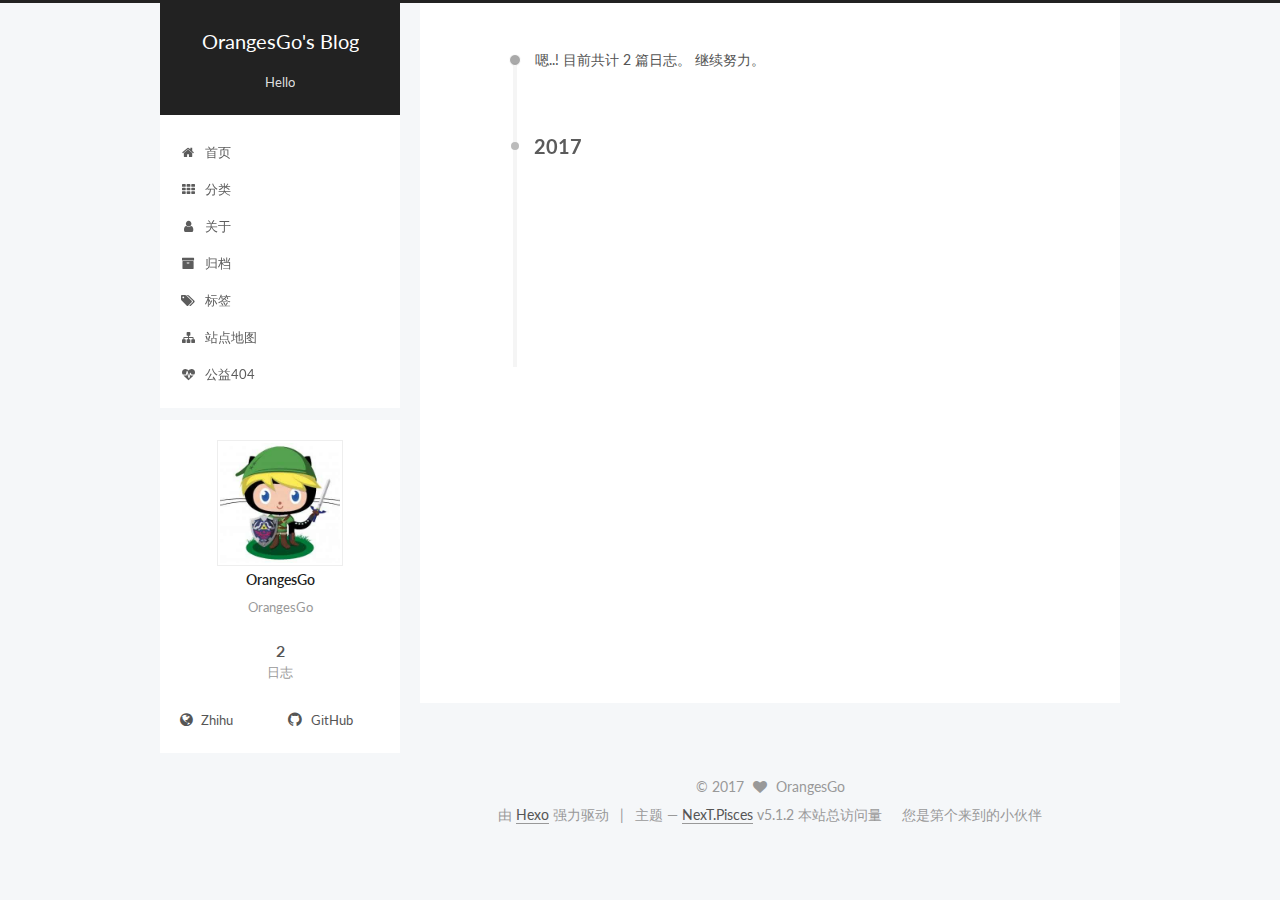
==== commit 0d327b47: "Site updated: 2017-08-28 23:14:13" ====
--- a/archives/index.html
+++ b/archives/index.html
@@ -296,7 +296,7 @@
         
           
         
-        嗯..! 目前共计 1 篇日志。 继续努力。
+        嗯..! 目前共计 2 篇日志。 继续努力。
       </span>
 
       
@@ -310,6 +310,43 @@
           <div class="collection-title">
             <h2 class="archive-year motion-element" id="archive-year-2017">2017</h2>
           </div>
+        
+        
+
+        
+
+  <article class="post post-type-normal" itemscope itemtype="http://schema.org/Article">
+    <header class="post-header">
+
+      <h2 class="post-title">
+        
+            <a class="post-title-link" href="/2017/08/26/first/" itemprop="url">
+              
+                <span itemprop="name">first</span>
+              
+            </a>
+        
+      </h2>
+
+      <div class="post-meta">
+        <time class="post-time" itemprop="dateCreated"
+              datetime="2017-08-26T16:11:39+08:00"
+              content="2017-08-26" >
+          08-26
+        </time>
+      </div>
+
+    </header>
+  </article>
+
+
+
+      
+
+        
+        
+        
+
         
         
 
@@ -396,7 +433,7 @@
             
               <a href="/archives/">
             
-                <span class="site-state-item-count">1</span>
+                <span class="site-state-item-count">2</span>
                 <span class="site-state-item-name">日志</span>
               </a>
             </div>
@@ -411,6 +448,30 @@
         
 
         <div class="links-of-author motion-element">
+          
+            
+              <span class="links-of-author-item">
+                <a href="https://www.zhihu.com/people/pan-cheng-zi-69" target="_blank" title="Zhihu">
+                  
+                    <i class="fa fa-fw fa-globe"></i>
+                  
+                    
+                      Zhihu
+                    
+                </a>
+              </span>
+            
+              <span class="links-of-author-item">
+                <a href="https://github.com" target="_blank" title="GitHub">
+                  
+                    <i class="fa fa-fw fa-github"></i>
+                  
+                    
+                      GitHub
+                    
+                </a>
+              </span>
+            
           
         </div>
 
